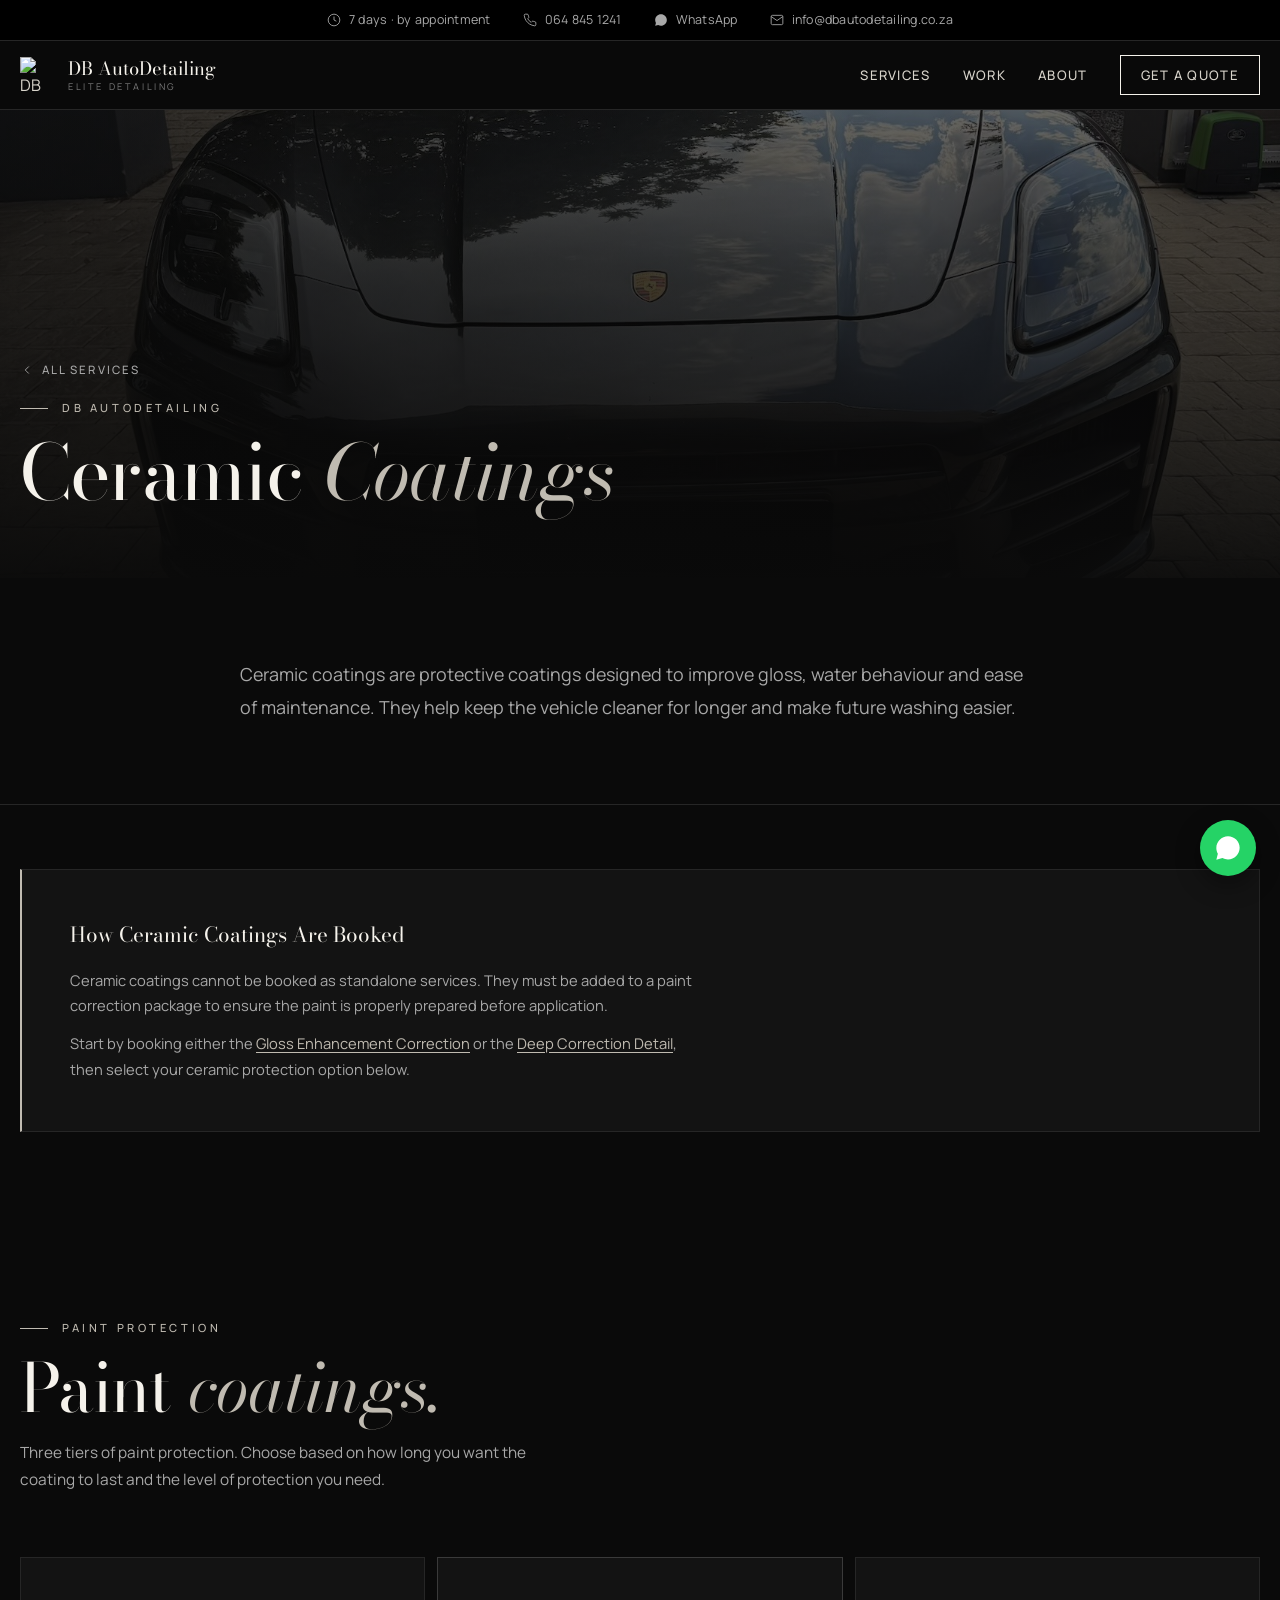
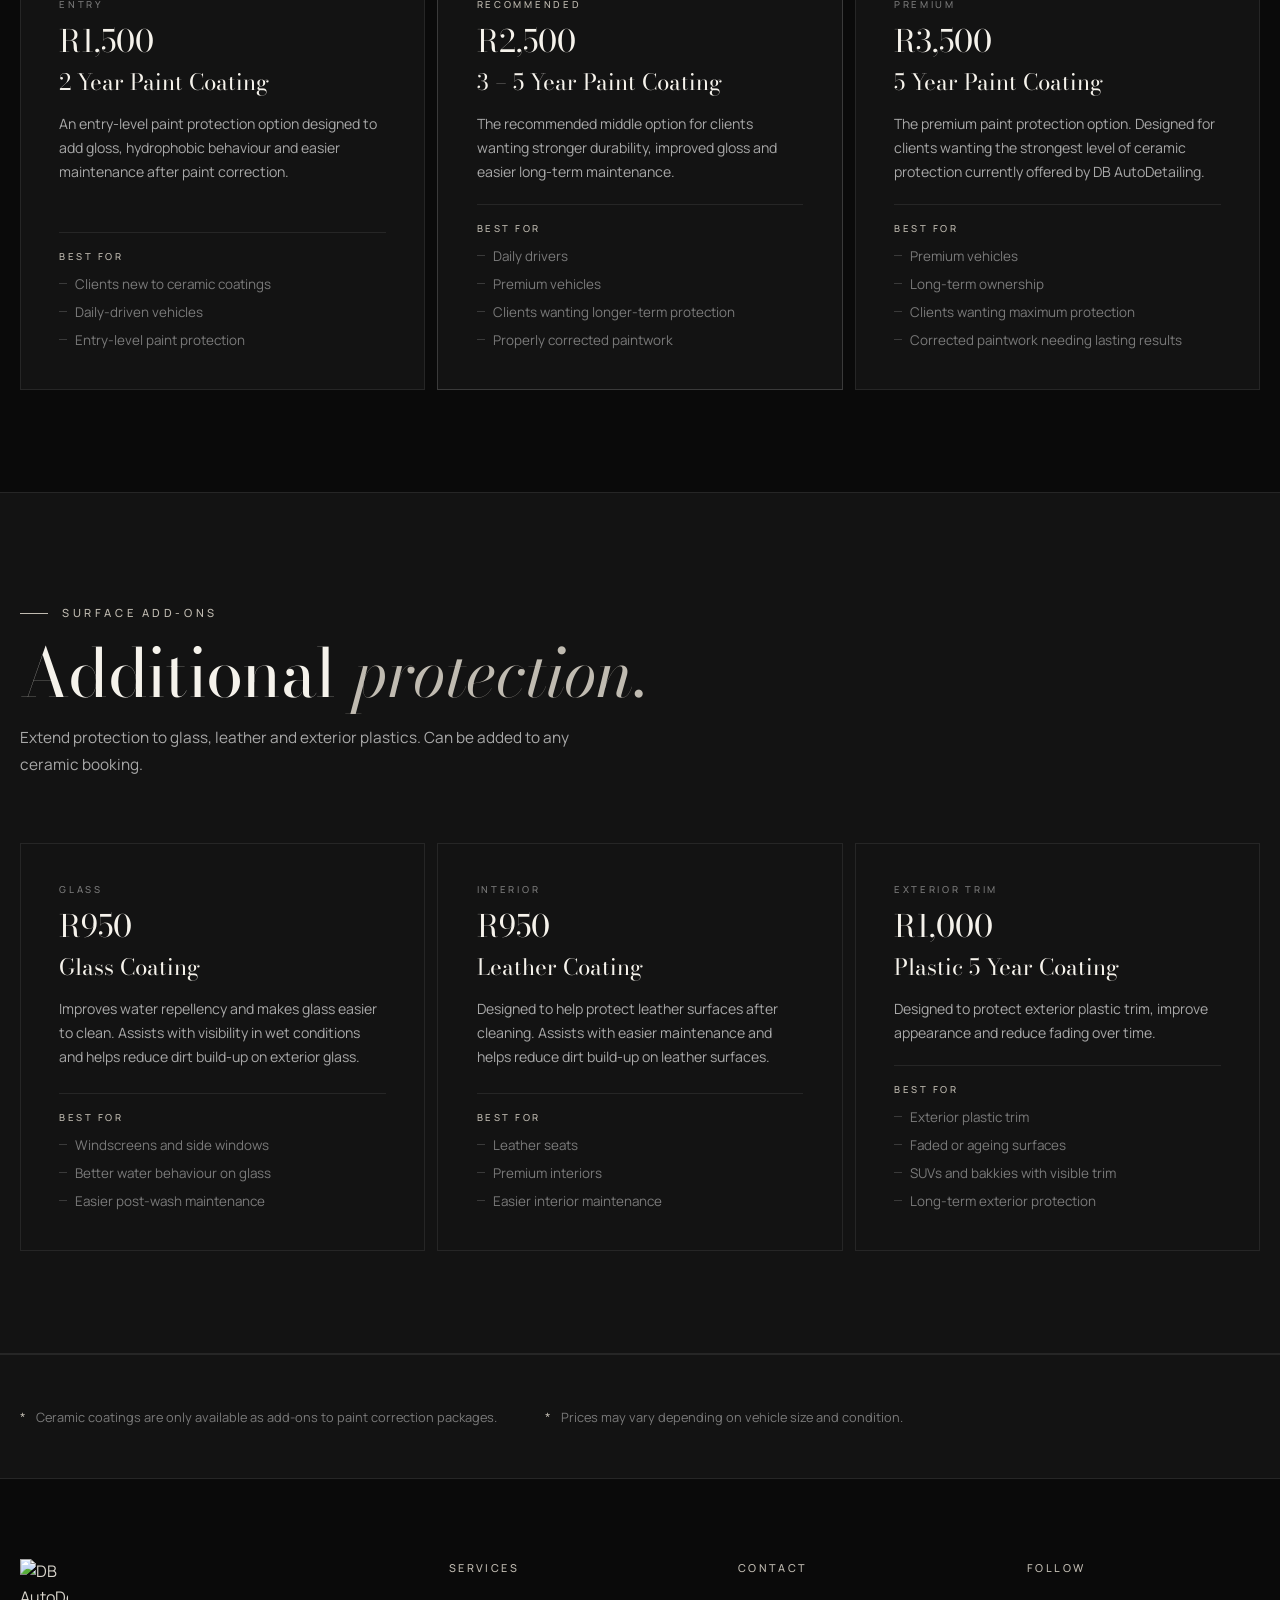
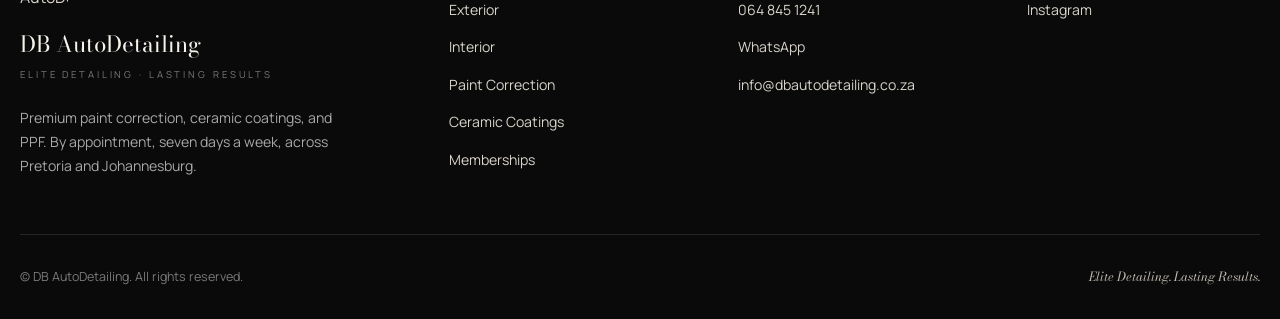
==== ceramic-coating.html @ e944173a "Add service pages; update index link and styles Introduce new service pages (ceramic-coating.html, e" ====
<!DOCTYPE html>
<html lang="en">
<head>
    <link rel="stylesheet" href="styles.css">
    <meta charset="UTF-8">
    <meta name="viewport" content="width=device-width, initial-scale=1.0">
    <title>Ceramic Coatings — DB AutoDetailing</title>
</head>
<body>

    <!-- Utility bar -->
    <div class="utility-bar">
        <div class="utility-bar-inner">
            <span class="utility-item">
                <svg class="utility-icon" viewBox="0 0 24 24" fill="none" stroke="currentColor" stroke-width="1.5">
                    <circle cx="12" cy="12" r="10"/><polyline points="12 6 12 12 16 14"/>
                </svg>
                <span>7 days · by appointment</span>
            </span>
            <a class="utility-item" href="tel:+27648451241">
                <svg class="utility-icon" viewBox="0 0 24 24" fill="none" stroke="currentColor" stroke-width="1.5">
                    <path d="M22 16.92v3a2 2 0 0 1-2.18 2 19.79 19.79 0 0 1-8.63-3.07 19.5 19.5 0 0 1-6-6 19.79 19.79 0 0 1-3.07-8.67A2 2 0 0 1 4.11 2h3a2 2 0 0 1 2 1.72 12.84 12.84 0 0 0 .7 2.81 2 2 0 0 1-.45 2.11L8.09 9.91a16 16 0 0 0 6 6l1.27-1.27a2 2 0 0 1 2.11-.45 12.84 12.84 0 0 0 2.81.7A2 2 0 0 1 22 16.92z"/>
                </svg>
                <span>064 845 1241</span>
            </a>
            <a class="utility-item" href="https://wa.me/27648451241" target="_blank" rel="noopener">
                <svg class="utility-icon" viewBox="0 0 24 24" fill="currentColor">
                    <path d="M17.5 14.4c-.3-.1-1.8-.9-2-1-.3-.1-.5-.1-.7.1-.2.3-.8 1-.9 1.2-.2.2-.3.2-.6.1-.3-.1-1.3-.5-2.4-1.5-.9-.8-1.5-1.8-1.7-2-.2-.3 0-.5.1-.6.1-.1.3-.3.4-.5.1-.2.2-.3.3-.5.1-.2 0-.4 0-.5-.1-.1-.7-1.6-.9-2.2-.2-.6-.5-.5-.7-.5h-.6c-.2 0-.5.1-.8.4-.3.3-1 1-1 2.5s1.1 2.9 1.2 3.1c.1.2 2.1 3.2 5.1 4.5.7.3 1.3.5 1.7.6.7.2 1.4.2 1.9.1.6-.1 1.8-.7 2-1.4.2-.7.2-1.3.2-1.4-.1-.1-.3-.2-.6-.3M12 2C6.5 2 2 6.5 2 12c0 1.8.5 3.5 1.3 5L2 22l5.2-1.4c1.4.8 3.1 1.2 4.8 1.2 5.5 0 10-4.5 10-10S17.5 2 12 2z"/>
                </svg>
                <span>WhatsApp</span>
            </a>
            <a class="utility-item" href="mailto:info@dbautodetailing.co.za">
                <svg class="utility-icon" viewBox="0 0 24 24" fill="none" stroke="currentColor" stroke-width="1.5">
                    <path d="M4 4h16c1.1 0 2 .9 2 2v12c0 1.1-.9 2-2 2H4c-1.1 0-2-.9-2-2V6c0-1.1.9-2 2-2z"/>
                    <polyline points="22,6 12,13 2,6"/>
                </svg>
                <span>info@dbautodetailing.co.za</span>
            </a>
        </div>
    </div>

    <!-- Nav -->
    <header class="site-header">
        <nav class="nav">
            <div class="nav-inner">
                <a class="nav-brand" href="index.html">
                    <img src="images/logo.png" alt="DB AutoDetailing logo">
                    <span class="nav-brand-text">
                        DB AutoDetailing
                        <small>Elite Detailing</small>
                    </span>
                </a>
                <ul class="nav-links">
                    <li><a href="index.html#services">Services</a></li>
                    <li><a href="index.html#gallery">Work</a></li>
                    <li><a href="index.html#founder">About</a></li>
                    <li><a class="nav-cta" href="index.html#contact">Get a Quote</a></li>
                </ul>
            </div>
        </nav>
    </header>

    <main>

        <!-- Page Hero -->
        <section class="page-hero">
            <div class="page-hero-bg" style="background-image: url('images/Porsche-Flagship.jpg')"></div>
            <div class="page-hero-overlay"></div>
            <div class="page-hero-inner">
                <a class="page-back" href="index.html#services">
                    <svg viewBox="0 0 24 24" fill="none" stroke="currentColor" stroke-width="1.5" width="14" height="14">
                        <polyline points="15 18 9 12 15 6"/>
                    </svg>
                    All Services
                </a>
                <p class="eyebrow">DB AutoDetailing</p>
                <h1 class="page-hero-title">Ceramic <span class="italic">Coatings</span></h1>
            </div>
        </section>

        <!-- Page Intro -->
        <section class="page-intro">
            <div class="page-intro-inner">
                <p class="page-intro-text">
                    Ceramic coatings are protective coatings designed to improve gloss, water behaviour and ease of maintenance. They help keep the vehicle cleaner for longer and make future washing easier.
                </p>
            </div>
        </section>

        <!-- Booking Rule -->
        <section class="ceramic-rule-section">
            <div class="ceramic-rule-inner">
                <div class="ceramic-booking-rule">
                    <h3>How Ceramic Coatings Are Booked</h3>
                    <p>
                        Ceramic coatings cannot be booked as standalone services. They must be added to a paint correction package to ensure the paint is properly prepared before application.
                    </p>
                    <p>
                        Start by booking either the <a href="paint-correction.html">Gloss Enhancement Correction</a> or the <a href="paint-correction.html">Deep Correction Detail</a>, then select your ceramic protection option below.
                    </p>
                </div>
            </div>
        </section>

        <!-- Paint Coatings -->
        <section class="ceramic-group">
            <div class="ceramic-group-inner">

                <header class="ceramic-group-header">
                    <p class="eyebrow">Paint Protection</p>
                    <h2 class="section-title">Paint <span class="italic">coatings.</span></h2>
                    <p class="ceramic-group-intro">Three tiers of paint protection. Choose based on how long you want the coating to last and the level of protection you need.</p>
                </header>

                <div class="ceramic-add-ons-grid">

                    <!-- 2 Year -->
                    <div class="ceramic-card">
                        <span class="ceramic-card-tier">Entry</span>
                        <p class="ceramic-card-price">R1,500</p>
                        <h3 class="ceramic-card-title">2 Year Paint Coating</h3>
                        <p class="ceramic-card-desc">An entry-level paint protection option designed to add gloss, hydrophobic behaviour and easier maintenance after paint correction.</p>
                        <div class="ceramic-card-divider"></div>
                        <p class="ceramic-card-bestfor-title">Best For</p>
                        <ul class="ceramic-card-bestfor">
                            <li>Clients new to ceramic coatings</li>
                            <li>Daily-driven vehicles</li>
                            <li>Entry-level paint protection</li>
                        </ul>
                    </div>

                    <!-- 3-5 Year -->
                    <div class="ceramic-card ceramic-card-featured">
                        <span class="ceramic-card-tier">Recommended</span>
                        <p class="ceramic-card-price">R2,500</p>
                        <h3 class="ceramic-card-title">3 – 5 Year Paint Coating</h3>
                        <p class="ceramic-card-desc">The recommended middle option for clients wanting stronger durability, improved gloss and easier long-term maintenance.</p>
                        <div class="ceramic-card-divider"></div>
                        <p class="ceramic-card-bestfor-title">Best For</p>
                        <ul class="ceramic-card-bestfor">
                            <li>Daily drivers</li>
                            <li>Premium vehicles</li>
                            <li>Clients wanting longer-term protection</li>
                            <li>Properly corrected paintwork</li>
                        </ul>
                    </div>

                    <!-- 5 Year -->
                    <div class="ceramic-card">
                        <span class="ceramic-card-tier">Premium</span>
                        <p class="ceramic-card-price">R3,500</p>
                        <h3 class="ceramic-card-title">5 Year Paint Coating</h3>
                        <p class="ceramic-card-desc">The premium paint protection option. Designed for clients wanting the strongest level of ceramic protection currently offered by DB AutoDetailing.</p>
                        <div class="ceramic-card-divider"></div>
                        <p class="ceramic-card-bestfor-title">Best For</p>
                        <ul class="ceramic-card-bestfor">
                            <li>Premium vehicles</li>
                            <li>Long-term ownership</li>
                            <li>Clients wanting maximum protection</li>
                            <li>Corrected paintwork needing lasting results</li>
                        </ul>
                    </div>

                </div>

            </div>
        </section>

        <!-- Surface Add-Ons -->
        <section class="ceramic-group ceramic-group-alt">
            <div class="ceramic-group-inner">

                <header class="ceramic-group-header">
                    <p class="eyebrow">Surface Add-Ons</p>
                    <h2 class="section-title">Additional <span class="italic">protection.</span></h2>
                    <p class="ceramic-group-intro">Extend protection to glass, leather and exterior plastics. Can be added to any ceramic booking.</p>
                </header>

                <div class="ceramic-add-ons-grid">

                    <!-- Glass -->
                    <div class="ceramic-card">
                        <span class="ceramic-card-tier">Glass</span>
                        <p class="ceramic-card-price">R950</p>
                        <h3 class="ceramic-card-title">Glass Coating</h3>
                        <p class="ceramic-card-desc">Improves water repellency and makes glass easier to clean. Assists with visibility in wet conditions and helps reduce dirt build-up on exterior glass.</p>
                        <div class="ceramic-card-divider"></div>
                        <p class="ceramic-card-bestfor-title">Best For</p>
                        <ul class="ceramic-card-bestfor">
                            <li>Windscreens and side windows</li>
                            <li>Better water behaviour on glass</li>
                            <li>Easier post-wash maintenance</li>
                        </ul>
                    </div>

                    <!-- Leather -->
                    <div class="ceramic-card">
                        <span class="ceramic-card-tier">Interior</span>
                        <p class="ceramic-card-price">R950</p>
                        <h3 class="ceramic-card-title">Leather Coating</h3>
                        <p class="ceramic-card-desc">Designed to help protect leather surfaces after cleaning. Assists with easier maintenance and helps reduce dirt build-up on leather surfaces.</p>
                        <div class="ceramic-card-divider"></div>
                        <p class="ceramic-card-bestfor-title">Best For</p>
                        <ul class="ceramic-card-bestfor">
                            <li>Leather seats</li>
                            <li>Premium interiors</li>
                            <li>Easier interior maintenance</li>
                        </ul>
                    </div>

                    <!-- Plastic -->
                    <div class="ceramic-card">
                        <span class="ceramic-card-tier">Exterior Trim</span>
                        <p class="ceramic-card-price">R1,000</p>
                        <h3 class="ceramic-card-title">Plastic 5 Year Coating</h3>
                        <p class="ceramic-card-desc">Designed to protect exterior plastic trim, improve appearance and reduce fading over time.</p>
                        <div class="ceramic-card-divider"></div>
                        <p class="ceramic-card-bestfor-title">Best For</p>
                        <ul class="ceramic-card-bestfor">
                            <li>Exterior plastic trim</li>
                            <li>Faded or ageing surfaces</li>
                            <li>SUVs and bakkies with visible trim</li>
                            <li>Long-term exterior protection</li>
                        </ul>
                    </div>

                </div>

            </div>
        </section>

        <!-- CTA -->
        <section class="page-footnotes">
            <div class="page-footnotes-inner">
                <p class="page-footnote">Ceramic coatings are only available as add-ons to paint correction packages.</p>
                <p class="page-footnote">Prices may vary depending on vehicle size and condition.</p>
            </div>
        </section>

    </main>

    <!-- Footer -->
    <footer class="site-footer">
        <div class="footer-inner">
            <div class="footer-grid">
                <div class="footer-brand">
                    <img src="images/logo.png" alt="DB AutoDetailing">
                    <h3 class="footer-brand-name">DB AutoDetailing</h3>
                    <p class="footer-brand-tag">Elite Detailing · Lasting Results</p>
                    <p class="footer-brand-blurb">
                        Premium paint correction, ceramic coatings, and PPF. By appointment, seven days a week, across Pretoria and Johannesburg.
                    </p>
                </div>
                <div class="footer-col">
                    <h5 class="footer-col-title">Services</h5>
                    <ul>
                        <li><a href="exterior.html">Exterior</a></li>
                        <li><a href="interior.html">Interior</a></li>
                        <li><a href="paint-correction.html">Paint Correction</a></li>
                        <li><a href="ceramic-coating.html">Ceramic Coatings</a></li>
                        <li><a href="memberships.html">Memberships</a></li>
                    </ul>
                </div>
                <div class="footer-col">
                    <h5 class="footer-col-title">Contact</h5>
                    <ul>
                        <li><a href="tel:+27648451241">064 845 1241</a></li>
                        <li><a href="https://wa.me/27648451241" target="_blank" rel="noopener">WhatsApp</a></li>
                        <li><a href="mailto:info@dbautodetailing.co.za">info@dbautodetailing.co.za</a></li>
                    </ul>
                </div>
                <div class="footer-col">
                    <h5 class="footer-col-title">Follow</h5>
                    <ul>
                        <li><a href="https://instagram.com/db_auto_detailing2025" target="_blank" rel="noopener">Instagram</a></li>
                    </ul>
                </div>
            </div>
            <div class="footer-bottom">
                <span class="footer-copy">© <span id="footer-year"></span> DB AutoDetailing. All rights reserved.</span>
                <span class="footer-tagline italic">Elite Detailing. Lasting Results.</span>
            </div>
        </div>
    </footer>

    <a class="whatsapp-float" href="https://wa.me/27648451241" target="_blank" rel="noopener" aria-label="Chat with us on WhatsApp">
        <svg viewBox="0 0 24 24" fill="currentColor" aria-hidden="true">
            <path d="M17.5 14.4c-.3-.1-1.8-.9-2-1-.3-.1-.5-.1-.7.1-.2.3-.8 1-.9 1.2-.2.2-.3.2-.6.1-.3-.1-1.3-.5-2.4-1.5-.9-.8-1.5-1.8-1.7-2-.2-.3 0-.5.1-.6.1-.1.3-.3.4-.5.1-.2.2-.3.3-.5.1-.2 0-.4 0-.5-.1-.1-.7-1.6-.9-2.2-.2-.6-.5-.5-.7-.5h-.6c-.2 0-.5.1-.8.4-.3.3-1 1-1 2.5s1.1 2.9 1.2 3.1c.1.2 2.1 3.2 5.1 4.5.7.3 1.3.5 1.7.6.7.2 1.4.2 1.9.1.6-.1 1.8-.7 2-1.4.2-.7.2-1.3.2-1.4-.1-.1-.3-.2-.6-.3M12 2C6.5 2 2 6.5 2 12c0 1.8.5 3.5 1.3 5L2 22l5.2-1.4c1.4.8 3.1 1.2 4.8 1.2 5.5 0 10-4.5 10-10S17.5 2 12 2z"/>
        </svg>
    </a>

    <script src="script.js"></script>

</body>
</html>
---- styles.css ----
/* ============================================
   DB AUTODETAILING — STYLESHEET
   ============================================ */


/* ============================================
   1. IMPORT FONTS
   ============================================ */

@import url('https://fonts.googleapis.com/css2?family=Bodoni+Moda:ital,wght@0,400;0,500;0,600;1,400&family=Manrope:wght@300;400;500;600;700&display=swap');


/* ============================================
   2. CSS CUSTOM PROPERTIES (VARIABLES)
   ============================================ */

:root {
    /* Colours */
    --bg: #0A0A0A;
    --bg-elevated: #131313;
    --border: #262626;
    --border-bright: #3A3A3A;
    --muted: #7A7A7A;
    --muted-bright: #A8A8A8;
    --text: #D8D4CB;
    --text-bright: #F5F2EB;
    --silver: #C0BBB1;

    /* Fonts */
    --font-display: 'Bodoni Moda', Georgia, serif;
    --font-body: 'Manrope', -apple-system, sans-serif;
}


/* ============================================
   3. RESET & BASE
   ============================================ */

*,
*::before,
*::after {
    box-sizing: border-box;
    margin: 0;
    padding: 0;
}

html {
    scroll-behavior: smooth;
}

body {
    font-family: var(--font-body);
    font-weight: 400;
    background: var(--bg);
    color: var(--text);
    line-height: 1.6;
}

img {
    max-width: 100%;
    display: block;
}

a {
    color: inherit;
    text-decoration: none;
}

/* ============================================
   4. UTILITY BAR
   ============================================ */

.utility-bar {
    background: #000;
    border-bottom: 1px solid var(--border);
    padding: 10px 20px;
    font-size: 0.78rem;
}

.utility-bar-inner {
    max-width: 1320px;
    margin: 0 auto;
    display: flex;
    flex-wrap: wrap;
    justify-content: center;
    gap: 12px 32px;
}

.utility-item {
    display: inline-flex;
    align-items: center;
    gap: 8px;
    color: var(--muted-bright);
    letter-spacing: 0.02em;
    transition: color 0.25s ease;
}

a.utility-item:hover {
    color: var(--text-bright);
}

.utility-icon {
    width: 14px;
    height: 14px;
    flex-shrink: 0;
}

/* ============================================
   5. NAVIGATION
   ============================================ */

.site-header {
    position: sticky;
    top: 0;
    z-index: 50;
    background: rgba(10, 10, 10, 0.92);
    backdrop-filter: blur(14px);
    -webkit-backdrop-filter: blur(14px);
    border-bottom: 1px solid var(--border);
}

.nav {
    padding: 16px 20px;
}

.nav-inner {
    max-width: 1320px;
    margin: 0 auto;
    display: flex;
    align-items: center;
    justify-content: space-between;
    gap: 24px;
}

/* Brand (logo + name) */
.nav-brand {
    display: flex;
    align-items: center;
    gap: 12px;
}

.nav-brand img {
    width: 36px;
    height: 36px;
    object-fit: contain;
}

.nav-brand-text {
    font-family: var(--font-display);
    font-size: 1.15rem;
    color: var(--text-bright);
    line-height: 1.1;
}

.nav-brand-text small {
    display: block;
    font-family: var(--font-body);
    font-size: 0.58rem;
    letter-spacing: 0.28em;
    text-transform: uppercase;
    color: var(--muted);
    margin-top: 4px;
}

/* Nav links */
.nav-links {
    list-style: none;
    display: flex;
    align-items: center;
    gap: 32px;
}

.nav-links a {
    font-size: 0.82rem;
    font-weight: 500;
    letter-spacing: 0.1em;
    text-transform: uppercase;
    color: var(--text);
    transition: color 0.25s ease;
}

.nav-links a:hover {
    color: var(--text-bright);
}

/* The "Get a Quote" button */
.nav-cta {
    border: 1px solid var(--text-bright);
    padding: 10px 20px;
    color: var(--text-bright);
    transition: background 0.3s ease, color 0.3s ease;
}

.nav-cta:hover {
    background: var(--text-bright);
    color: var(--bg);
}

/* ============================================
   6. REUSABLE BUTTONS
   ============================================ */

.btn {
    display: inline-flex;
    align-items: center;
    gap: 10px;
    padding: 14px 28px;
    font-family: var(--font-body);
    font-size: 0.78rem;
    font-weight: 600;
    letter-spacing: 0.18em;
    text-transform: uppercase;
    border: 1px solid var(--text-bright);
    background: var(--text-bright);
    color: var(--bg);
    cursor: pointer;
    transition: background 0.3s ease, color 0.3s ease, border-color 0.3s ease;
}

.btn:hover {
    background: transparent;
    color: var(--text-bright);
}

.btn-ghost {
    background: transparent;
    color: var(--text-bright);
    border-color: var(--border-bright);
}

.btn-ghost:hover {
    background: transparent;
    color: var(--text-bright);
    border-color: var(--text-bright);
}


/* ============================================
   7. SHARED TYPOGRAPHY
   ============================================ */

.eyebrow {
    font-family: var(--font-body);
    font-size: 0.7rem;
    font-weight: 500;
    letter-spacing: 0.32em;
    text-transform: uppercase;
    color: var(--silver);
    display: inline-flex;
    align-items: center;
    gap: 14px;
}

.eyebrow::before {
    content: "";
    width: 28px;
    height: 1px;
    background: var(--silver);
}

.italic {
    font-style: italic;
    color: var(--silver);
}


/* ============================================
   8. HERO
   ============================================ */

.hero {
    position: relative;
    min-height: 100vh;
    display: flex;
    align-items: center;
    padding: 120px 20px 100px;
    overflow: hidden;
}

.hero-bg {
    position: absolute;
    inset: 0;
    background-image: url('images/hero-g63.jpg');
    background-size: cover;
    background-position: center;
    z-index: 1;
}

.hero-overlay {
    position: absolute;
    inset: 0;
    background:
        linear-gradient(180deg, rgba(10,10,10,0.5) 0%, rgba(10,10,10,0.3) 40%, rgba(10,10,10,0.95) 100%),
        linear-gradient(90deg, rgba(10,10,10,0.7) 0%, rgba(10,10,10,0.1) 60%);
    z-index: 2;
}

.hero-inner {
    position: relative;
    z-index: 3;
    max-width: 1320px;
    margin: 0 auto;
    width: 100%;
}

.hero-title {
    font-family: var(--font-display);
    font-weight: 400;
    font-size: clamp(2.8rem, 8vw, 6.5rem);
    line-height: 1.05;
    letter-spacing: -0.01em;
    color: var(--text-bright);
    margin: 28px 0 32px;
}

.hero-sub {
    font-size: clamp(1rem, 1.4vw, 1.15rem);
    color: var(--muted-bright);
    max-width: 560px;
    line-height: 1.7;
    margin-bottom: 44px;
}

.hero-ctas {
    display: flex;
    flex-wrap: wrap;
    gap: 16px;
}

.hero-scroll {
    position: absolute;
    bottom: 32px;
    left: 50%;
    transform: translateX(-50%);
    z-index: 3;
    font-size: 0.65rem;
    letter-spacing: 0.32em;
    text-transform: uppercase;
    color: var(--muted-bright);
    display: flex;
    flex-direction: column;
    align-items: center;
    gap: 14px;
}

.hero-scroll::after {
    content: "";
    width: 1px;
    height: 36px;
    background: linear-gradient(to bottom, var(--silver), transparent);
}

/* ============================================
   9. BENTO GRID
   ============================================ */

.bento {
    padding: 24px 20px;
    background: var(--bg);
}

.bento-inner {
    max-width: 1320px;
    margin: 0 auto;
    display: grid;
    grid-template-columns: repeat(6, 1fr);
    grid-auto-rows: 160px;
    gap: 12px;
}

/* Each cell's position in the grid */
.bento-cell-1 { grid-column: span 3; grid-row: span 2; }
.bento-cell-2 { grid-column: span 2; grid-row: span 1; }
.bento-cell-3 { grid-column: span 1; grid-row: span 1; }
.bento-cell-4 { grid-column: span 3; grid-row: span 1; }
.bento-cell-5 { grid-column: span 2; grid-row: span 1; }
.bento-cell-6 { grid-column: span 2; grid-row: span 1; }
.bento-cell-7 { grid-column: span 2; grid-row: span 1; }

/* Shared cell styles */
.bento-cell {
    background: var(--bg-elevated);
    border: 1px solid var(--border);
    position: relative;
    overflow: hidden;
    display: flex;
    align-items: center;
    justify-content: center;
    transition: border-color 0.3s ease, transform 0.4s ease;
}

.bento-cell:hover {
    border-color: var(--border-bright);
    transform: translateY(-2px);
}

.bento-placeholder {
    font-size: 0.65rem;
    letter-spacing: 0.24em;
    text-transform: uppercase;
    color: var(--muted);
}

/* ============================================
   10. INTRO STATEMENT
   ============================================ */

.intro {
    padding: clamp(80px, 12vw, 160px) 20px;
    text-align: center;
    border-top: 1px solid var(--border);
    border-bottom: 1px solid var(--border);
}

.intro-inner {
    max-width: 920px;
    margin: 0 auto;
}

.intro .eyebrow {
    margin-bottom: 36px;
}

.intro-quote {
    font-family: var(--font-display);
    font-weight: 400;
    font-size: clamp(1.5rem, 3.5vw, 2.6rem);
    line-height: 1.3;
    letter-spacing: -0.005em;
    color: var(--text-bright);
    margin-bottom: 40px;
}

.intro-body {
    max-width: 620px;
    margin: 0 auto;
    font-size: 1rem;
    line-height: 1.8;
    color: var(--muted-bright);
}

/* ============================================
   11. SHARED SECTION HEAD PATTERN
   ============================================ */

.section-head {
    margin-bottom: clamp(48px, 7vw, 96px);
}

.section-head .eyebrow {
    margin-bottom: 20px;
}

.section-title {
    font-family: var(--font-display);
    font-weight: 400;
    font-size: clamp(2.2rem, 5.5vw, 4.2rem);
    line-height: 1.05;
    letter-spacing: -0.01em;
    color: var(--text-bright);
}


/* ============================================
   SERVICES SECTION
   Replaces the old Packages + Pricing sections.
   Append this above the responsive media queries
   in styles.css.
   ============================================ */

.services {
    padding: clamp(80px, 12vw, 160px) 20px;
}

.services-inner {
    max-width: 1320px;
    margin: 0 auto;
}

/* 2x2 grid + full-width 5th card */
.services-grid {
    display: grid;
    grid-template-columns: 1fr 1fr;
    gap: 10px;
}

/* Individual card */
.service-card {
    position: relative;
    display: block;
    aspect-ratio: 4 / 3;
    overflow: hidden;
    text-decoration: none;
    color: inherit;
}

/* Memberships card spans both columns */
.service-card-wide {
    grid-column: span 2;
    aspect-ratio: 21 / 7;
}

/* Background image layer */
.service-card-bg {
    position: absolute;
    inset: 0;
    background-size: cover;
    background-position: center;
    filter: brightness(0.72);
    transition: transform 0.9s ease, filter 0.5s ease;
    will-change: transform;
}

.service-card:hover .service-card-bg {
    transform: scale(1.04);
    filter: brightness(0.55);
}

/* Gradient overlay — heavier at bottom for legibility */
.service-card-overlay {
    position: absolute;
    inset: 0;
    background: linear-gradient(
        to top,
        rgba(10, 10, 10, 0.88) 0%,
        rgba(10, 10, 10, 0.25) 55%,
        transparent 100%
    );
    z-index: 1;
    transition: background 0.5s ease;
}

.service-card:hover .service-card-overlay {
    background: linear-gradient(
        to top,
        rgba(10, 10, 10, 0.94) 0%,
        rgba(10, 10, 10, 0.45) 60%,
        rgba(10, 10, 10, 0.1) 100%
    );
}

/* Text content — pinned to bottom-left */
.service-card-content {
    position: absolute;
    bottom: 0;
    left: 0;
    right: 0;
    padding: clamp(24px, 3.5vw, 48px);
    z-index: 2;
    display: flex;
    flex-direction: column;
    gap: 6px;
}

.service-card-num {
    font-family: var(--font-display);
    font-style: italic;
    font-size: 0.82rem;
    color: var(--silver);
    letter-spacing: 0.08em;
    margin-bottom: 2px;
}

.service-card-title {
    font-family: var(--font-display);
    font-weight: 400;
    font-size: clamp(1.7rem, 2.8vw, 2.6rem);
    color: var(--text-bright);
    line-height: 1.05;
    letter-spacing: -0.01em;
}

/* Description: hidden by default, revealed on hover */
.service-card-desc {
    font-size: 0.88rem;
    color: var(--muted-bright);
    line-height: 1.65;
    max-width: 560px;
    opacity: 0;
    transform: translateY(6px);
    transition: opacity 0.35s ease, transform 0.35s ease;
    margin-top: 2px;
}

.service-card:hover .service-card-desc {
    opacity: 1;
    transform: translateY(0);
}

/* CTA label */
.service-card-cta {
    display: inline-flex;
    align-items: center;
    gap: 10px;
    font-family: var(--font-body);
    font-size: 0.7rem;
    font-weight: 600;
    letter-spacing: 0.22em;
    text-transform: uppercase;
    color: var(--silver);
    margin-top: 6px;
    transition: color 0.3s ease, gap 0.3s ease;
}

.service-card-cta::after {
    content: "→";
    font-size: 0.85rem;
    transition: transform 0.3s ease;
}

.service-card:hover .service-card-cta {
    color: var(--text-bright);
    gap: 14px;
}

.service-card:hover .service-card-cta::after {
    transform: translateX(4px);
}

/* ============================================
   SERVICES — RESPONSIVE
   ============================================ */

   /* ============================================
   SERVICE PAGES — SHARED STYLES
   Append to styles.css above the @media queries.
   Used by: exterior, interior, paint-correction,
   ceramic-coatings, memberships pages.
   ============================================ */


/* --- Page Hero (smaller than homepage hero) --- */

.page-hero {
    position: relative;
    height: 52vh;
    min-height: 360px;
    display: flex;
    align-items: flex-end;
    padding: 0 20px 64px;
    overflow: hidden;
}

.page-hero-bg {
    position: absolute;
    inset: 0;
    background-size: cover;
    background-position: center;
    filter: brightness(0.55);
    z-index: 1;
}

.page-hero-overlay {
    position: absolute;
    inset: 0;
    background:
        linear-gradient(180deg, rgba(10,10,10,0.3) 0%, rgba(10,10,10,0.95) 100%),
        linear-gradient(90deg, rgba(10,10,10,0.5) 0%, transparent 70%);
    z-index: 2;
}

.page-hero-inner {
    position: relative;
    z-index: 3;
    max-width: 1320px;
    margin: 0 auto;
    width: 100%;
    display: flex;
    flex-direction: column;
    gap: 16px;
}

.page-back {
    display: inline-flex;
    align-items: center;
    gap: 8px;
    font-size: 0.72rem;
    font-weight: 500;
    letter-spacing: 0.18em;
    text-transform: uppercase;
    color: var(--muted-bright);
    transition: color 0.25s ease;
    margin-bottom: 4px;
}

.page-back:hover {
    color: var(--text-bright);
}

.page-hero-inner .eyebrow {
    margin-bottom: 0;
}

.page-hero-title {
    font-family: var(--font-display);
    font-weight: 400;
    font-size: clamp(2.4rem, 6vw, 5rem);
    line-height: 1.05;
    letter-spacing: -0.01em;
    color: var(--text-bright);
}


/* --- Page Intro --- */

.page-intro {
    padding: clamp(48px, 7vw, 80px) 20px;
    border-bottom: 1px solid var(--border);
}

.page-intro-inner {
    max-width: 800px;
    margin: 0 auto;
}

.page-intro-text {
    font-size: clamp(1rem, 1.4vw, 1.12rem);
    line-height: 1.85;
    color: var(--muted-bright);
}


/* --- Service List wrapper --- */

.service-list {
    padding: 0 20px;
}

.service-list-inner {
    max-width: 1320px;
    margin: 0 auto;
}


/* --- Individual Service Detail --- */

.service-detail {
    border-top: 1px solid var(--border);
    padding: clamp(48px, 7vw, 96px) 0;
}

.service-detail:last-child {
    border-bottom: 1px solid var(--border);
}


/* Header: number + title + meta row */

.service-detail-header {
    margin-bottom: 32px;
}

.service-detail-num {
    display: block;
    font-family: var(--font-display);
    font-style: italic;
    font-size: 0.9rem;
    color: var(--silver);
    letter-spacing: 0.08em;
    margin-bottom: 12px;
}

.service-detail-title {
    font-family: var(--font-display);
    font-weight: 400;
    font-size: clamp(1.8rem, 3.5vw, 3rem);
    color: var(--text-bright);
    line-height: 1.05;
    letter-spacing: -0.01em;
    margin-bottom: 24px;
}

.service-detail-meta {
    display: flex;
    align-items: center;
    flex-wrap: wrap;
    gap: 0;
}

.service-meta-item {
    display: flex;
    flex-direction: column;
    gap: 4px;
    padding: 16px 28px 16px 0;
}

.service-meta-item:first-child {
    padding-left: 0;
}

.service-meta-label {
    font-size: 0.62rem;
    font-weight: 500;
    letter-spacing: 0.26em;
    text-transform: uppercase;
    color: var(--muted);
}

.service-meta-value {
    font-family: var(--font-display);
    font-size: 1.5rem;
    color: var(--text-bright);
    line-height: 1;
}

.service-meta-divider {
    width: 1px;
    height: 40px;
    background: var(--border);
    margin: 0 28px 0 0;
    flex-shrink: 0;
}

.service-badge {
    display: inline-flex;
    align-items: center;
    font-family: var(--font-body);
    font-size: 0.62rem;
    font-weight: 500;
    letter-spacing: 0.22em;
    text-transform: uppercase;
    color: var(--silver);
    border: 1px solid var(--border-bright);
    padding: 6px 12px;
    margin-left: 4px;
    align-self: center;
}


/* Description */

.service-detail-desc {
    font-size: 0.98rem;
    line-height: 1.85;
    color: var(--muted-bright);
    max-width: 780px;
    margin-bottom: 40px;
}


/* Two-column: Includes + Best For */

.service-detail-columns {
    display: grid;
    grid-template-columns: 1fr 1fr;
    gap: clamp(32px, 5vw, 80px);
    margin-bottom: 40px;
}

.service-col-title {
    font-size: 0.68rem;
    font-weight: 500;
    letter-spacing: 0.26em;
    text-transform: uppercase;
    color: var(--silver);
    margin-bottom: 20px;
}

.service-col-list {
    list-style: none;
    display: flex;
    flex-direction: column;
    gap: 10px;
}

.service-col-list li {
    font-size: 0.9rem;
    color: var(--text);
    line-height: 1.5;
    padding-left: 20px;
    position: relative;
}

.service-col-list li::before {
    content: "";
    position: absolute;
    left: 0;
    top: 10px;
    width: 10px;
    height: 1px;
    background: var(--silver);
}


/* Important note box */

.service-note {
    display: flex;
    align-items: flex-start;
    gap: 12px;
    background: var(--bg-elevated);
    border: 1px solid var(--border);
    border-left: 2px solid var(--silver);
    padding: 18px 20px;
    margin-bottom: 40px;
    max-width: 640px;
}

.service-note svg {
    color: var(--silver);
}

.service-note p {
    font-size: 0.88rem;
    color: var(--muted-bright);
    line-height: 1.6;
}


/* CTA row at bottom of each service */

.service-detail-cta {
    display: flex;
    flex-wrap: wrap;
    gap: 14px;
}


/* --- Pricing / footnotes --- */

.page-footnotes {
    padding: clamp(32px, 4vw, 56px) 20px;
    border-top: 1px solid var(--border);
    background: var(--bg-elevated);
}

.page-footnotes-inner {
    max-width: 1320px;
    margin: 0 auto;
    display: flex;
    flex-wrap: wrap;
    gap: 12px 48px;
}

.page-footnote {
    font-size: 0.8rem;
    color: var(--muted);
    line-height: 1.6;
    padding-left: 16px;
    position: relative;
}

.page-footnote::before {
    content: "*";
    position: absolute;
    left: 0;
    color: var(--silver);
}


/* ============================================
   MEMBERSHIP PAGE — SPECIFIC STYLES
   ============================================ */

.membership-category {
    padding: clamp(48px, 7vw, 80px) 20px;
    border-bottom: 1px solid var(--border);
}

.membership-category-inner {
    max-width: 1320px;
    margin: 0 auto;
}

.membership-category-intro {
    max-width: 680px;
    margin-bottom: clamp(40px, 5vw, 64px);
}

.membership-category-intro p {
    font-size: 0.96rem;
    color: var(--muted-bright);
    line-height: 1.8;
    margin-top: 16px;
}

.membership-grid {
    display: grid;
    grid-template-columns: repeat(3, 1fr);
    gap: 12px;
}

.membership-card {
    background: var(--bg-elevated);
    border: 1px solid var(--border);
    padding: clamp(28px, 3.5vw, 44px);
    display: flex;
    flex-direction: column;
    gap: 0;
    transition: border-color 0.3s ease;
}

.membership-card:hover {
    border-color: var(--border-bright);
}

.membership-card-tier {
    font-size: 0.62rem;
    font-weight: 500;
    letter-spacing: 0.28em;
    text-transform: uppercase;
    color: var(--silver);
    margin-bottom: 12px;
}

.membership-card-title {
    font-family: var(--font-display);
    font-weight: 400;
    font-size: clamp(1.4rem, 2.2vw, 1.9rem);
    color: var(--text-bright);
    line-height: 1.1;
    margin-bottom: 20px;
}

.membership-card-price {
    font-family: var(--font-display);
    font-size: clamp(1.6rem, 2.5vw, 2.2rem);
    color: var(--text-bright);
    line-height: 1;
    margin-bottom: 4px;
}

.membership-card-price-note {
    font-size: 0.72rem;
    color: var(--muted);
    letter-spacing: 0.1em;
    margin-bottom: 28px;
}

.membership-card-divider {
    height: 1px;
    background: var(--border);
    margin-bottom: 24px;
}

.membership-card-includes-title {
    font-size: 0.62rem;
    font-weight: 500;
    letter-spacing: 0.26em;
    text-transform: uppercase;
    color: var(--silver);
    margin-bottom: 14px;
}

.membership-card-list {
    list-style: none;
    display: flex;
    flex-direction: column;
    gap: 10px;
    margin-bottom: 28px;
    flex: 1;
}

.membership-card-list li {
    font-size: 0.88rem;
    color: var(--text);
    line-height: 1.5;
    padding-left: 18px;
    position: relative;
}

.membership-card-list li::before {
    content: "";
    position: absolute;
    left: 0;
    top: 9px;
    width: 8px;
    height: 1px;
    background: var(--silver);
}

.membership-card-bestfor-title {
    font-size: 0.62rem;
    font-weight: 500;
    letter-spacing: 0.26em;
    text-transform: uppercase;
    color: var(--muted);
    margin-bottom: 10px;
}

.membership-card-bestfor {
    font-size: 0.84rem;
    color: var(--muted);
    line-height: 1.6;
}

/* How it works section */
.membership-how {
    padding: clamp(48px, 6vw, 80px) 20px;
    background: var(--bg-elevated);
    border-bottom: 1px solid var(--border);
}

.membership-how-inner {
    max-width: 1320px;
    margin: 0 auto;
}

.membership-how-grid {
    display: grid;
    grid-template-columns: repeat(3, 1fr);
    gap: clamp(24px, 4vw, 56px);
    margin-top: clamp(32px, 4vw, 48px);
}

.membership-how-item {
    display: flex;
    flex-direction: column;
    gap: 12px;
}

.membership-how-num {
    font-family: var(--font-display);
    font-style: italic;
    font-size: 0.85rem;
    color: var(--silver);
}

.membership-how-item h4 {
    font-family: var(--font-display);
    font-weight: 400;
    font-size: 1.2rem;
    color: var(--text-bright);
}

.membership-how-item p {
    font-size: 0.88rem;
    color: var(--muted-bright);
    line-height: 1.7;
}


/* ============================================
   CERAMIC COATINGS — SPECIFIC STYLES
   ============================================ */

.ceramic-booking-rule {
    background: var(--bg-elevated);
    border: 1px solid var(--border);
    border-left: 2px solid var(--silver);
    padding: clamp(28px, 4vw, 48px);
    margin-bottom: clamp(48px, 6vw, 80px);
}

.ceramic-booking-rule h3 {
    font-family: var(--font-display);
    font-weight: 400;
    font-size: 1.3rem;
    color: var(--text-bright);
    margin-bottom: 16px;
}

.ceramic-booking-rule p {
    font-size: 0.92rem;
    color: var(--muted-bright);
    line-height: 1.75;
    max-width: 640px;
    margin-bottom: 12px;
}

.ceramic-booking-rule p:last-child {
    margin-bottom: 0;
}

.ceramic-add-ons-grid {
    display: grid;
    grid-template-columns: repeat(3, 1fr);
    gap: 12px;
}

.ceramic-card {
    background: var(--bg-elevated);
    border: 1px solid var(--border);
    padding: clamp(24px, 3vw, 40px);
    display: flex;
    flex-direction: column;
    gap: 0;
    transition: border-color 0.3s ease;
}

.ceramic-card:hover {
    border-color: var(--border-bright);
}

.ceramic-card-price {
    font-family: var(--font-display);
    font-size: clamp(1.6rem, 2.4vw, 2rem);
    color: var(--text-bright);
    line-height: 1;
    margin-bottom: 4px;
}

.ceramic-card-title {
    font-family: var(--font-display);
    font-weight: 400;
    font-size: clamp(1.1rem, 1.8vw, 1.4rem);
    color: var(--text-bright);
    line-height: 1.2;
    margin-bottom: 16px;
    margin-top: 8px;
}

.ceramic-card-desc {
    font-size: 0.88rem;
    color: var(--muted-bright);
    line-height: 1.7;
    margin-bottom: 20px;
    flex: 1;
}

.ceramic-card-divider {
    height: 1px;
    background: var(--border);
    margin-bottom: 16px;
}

.ceramic-card-bestfor-title {
    font-size: 0.6rem;
    font-weight: 500;
    letter-spacing: 0.26em;
    text-transform: uppercase;
    color: var(--silver);
    margin-bottom: 10px;
}

.ceramic-card-bestfor {
    list-style: none;
    display: flex;
    flex-direction: column;
    gap: 8px;
}

.ceramic-card-bestfor li {
    font-size: 0.84rem;
    color: var(--muted);
    line-height: 1.5;
    padding-left: 16px;
    position: relative;
}

.ceramic-card-bestfor li::before {
    content: "";
    position: absolute;
    left: 0;
    top: 9px;
    width: 8px;
    height: 1px;
    background: var(--border-bright);
}


/* ============================================
   SERVICE PAGES — RESPONSIVE
   ============================================ */

@media (max-width: 900px) {
    .service-detail-columns {
        grid-template-columns: 1fr;
        gap: 32px;
    }

    .membership-grid {
        grid-template-columns: 1fr;
        gap: 12px;
    }

    .membership-how-grid {
        grid-template-columns: 1fr;
        gap: 32px;
    }

    .ceramic-add-ons-grid {
        grid-template-columns: 1fr 1fr;
    }
}

@media (max-width: 600px) {
    .page-hero {
        height: 44vh;
        min-height: 300px;
        padding-bottom: 44px;
    }

    .service-detail-meta {
        gap: 0;
        flex-wrap: wrap;
    }

    .service-meta-item {
        padding: 12px 20px 12px 0;
    }

    .service-meta-divider {
        margin: 0 20px 0 0;
    }

    .service-detail-cta {
        flex-direction: column;
    }

    .service-detail-cta .btn {
        justify-content: center;
    }

    .ceramic-add-ons-grid {
        grid-template-columns: 1fr;
    }
}

/* ============================================
   CERAMIC COATINGS — ADDITIONAL CSS
   Append to service-pages.css (or styles.css),
   above the @media responsive queries.
   ============================================ */

/* Section wrapper for the booking rule */
.ceramic-rule-section {
    padding: 0 20px;
    margin-top: clamp(40px, 5vw, 64px);
}

.ceramic-rule-inner {
    max-width: 1320px;
    margin: 0 auto;
}

/* Links inside the booking rule box */
.ceramic-booking-rule a {
    color: var(--silver);
    text-decoration: underline;
    text-underline-offset: 3px;
    transition: color 0.25s ease;
}

.ceramic-booking-rule a:hover {
    color: var(--text-bright);
}

/* Ceramic group sections */
.ceramic-group {
    padding: clamp(64px, 8vw, 120px) 20px;
}

.ceramic-group-alt {
    background: var(--bg-elevated);
    border-top: 1px solid var(--border);
    border-bottom: 1px solid var(--border);
}

.ceramic-group-inner {
    max-width: 1320px;
    margin: 0 auto;
}

.ceramic-group-header {
    margin-bottom: clamp(40px, 5vw, 64px);
}

.ceramic-group-header .eyebrow {
    margin-bottom: 16px;
}

.ceramic-group-header .section-title {
    margin-bottom: 16px;
}

.ceramic-group-intro {
    font-size: 0.96rem;
    color: var(--muted-bright);
    line-height: 1.75;
    max-width: 560px;
}

/* Tier label at top of each card */
.ceramic-card-tier {
    display: inline-block;
    font-size: 0.6rem;
    font-weight: 500;
    letter-spacing: 0.28em;
    text-transform: uppercase;
    color: var(--muted);
    margin-bottom: 14px;
}

/* Featured / recommended card highlight */
.ceramic-card-featured {
    border-color: var(--border-bright);
}

.ceramic-card-featured .ceramic-card-tier {
    color: var(--silver);
}

/* ============================================
   MEMBERSHIPS — ADDITIONAL CSS
   Append to styles.css above @media queries.
   ============================================ */

/* Alternating background for non-ceramic section */
.membership-category-alt {
    background: var(--bg-elevated);
    border-top: 1px solid var(--border);
    border-bottom: 1px solid var(--border);
}

/* Featured / middle tier card highlight */
.membership-card-featured {
    border-color: var(--border-bright);
}

.membership-card-featured .membership-card-tier {
    color: var(--silver);
}

/* Tablet */
@media (max-width: 900px) {
    .service-card-wide {
        aspect-ratio: 16 / 6;
    }
}

/* Mobile — stack all cards */
@media (max-width: 600px) {
    .services-grid {
        grid-template-columns: 1fr;
        gap: 8px;
    }

    .service-card-wide {
        grid-column: span 1;
        aspect-ratio: 4 / 3;
    }

    /* Always show desc on mobile (no hover) */
    .service-card-desc {
        opacity: 1;
        transform: none;
    }
}
/* ============================================
   14. GALLERY
   ============================================ */

.gallery {
    padding: clamp(80px, 12vw, 160px) 20px;
}

.gallery-inner {
    max-width: 1320px;
    margin: 0 auto;
}

.gallery-grid {
    display: grid;
    grid-template-columns: repeat(12, 1fr);
    grid-auto-rows: 140px;
    gap: 12px;
}

/* Each cell's size and position */
.gallery-item-1 { grid-column: span 6; grid-row: span 3; }
.gallery-item-2 { grid-column: span 4; grid-row: span 2; }
.gallery-item-3 { grid-column: span 2; grid-row: span 2; }
.gallery-item-4 { grid-column: span 3; grid-row: span 1; }
.gallery-item-5 { grid-column: span 3; grid-row: span 1; }
.gallery-item-6 { grid-column: span 4; grid-row: span 2; }
.gallery-item-7 { grid-column: span 4; grid-row: span 2; }
.gallery-item-8 { grid-column: span 4; grid-row: span 2; }
.gallery-item-9 { grid-column: span 4; grid-row: span 2; }

/* Shared cell styles */
.gallery-item {
    position: relative;
    overflow: hidden;
    background: var(--bg-elevated);
    display: block;
}

.gallery-item img {
    width: 100%;
    height: 100%;
    object-fit: cover;
    filter: brightness(0.92);
    transition: transform 1.2s ease, filter 0.6s ease;
}

.gallery-item:hover img {
    transform: scale(1.06);
    filter: brightness(1.05);
}

.gallery-item::after {
    content: "";
    position: absolute;
    inset: 0;
    background: linear-gradient(180deg, transparent 60%, rgba(10,10,10,0.6));
    opacity: 0;
    transition: opacity 0.4s ease;
    pointer-events: none;
}

.gallery-item:hover::after {
    opacity: 1;
}

/* ============================================
   15. FOUNDER
   ============================================ */

.founder {
    padding: clamp(80px, 12vw, 160px) 20px;
    background: var(--bg-elevated);
    border-top: 1px solid var(--border);
    border-bottom: 1px solid var(--border);
}

.founder-inner {
    max-width: 1320px;
    margin: 0 auto;
    display: grid;
    grid-template-columns: 1fr 1.2fr;
    gap: clamp(40px, 7vw, 90px);
    align-items: center;
}

/* Image side */
.founder-image {
    position: relative;
    aspect-ratio: 4 / 5;
    overflow: hidden;
}

.founder-image::before {
    content: "";
    position: absolute;
    inset: 12px;
    border: 1px solid rgba(245, 242, 235, 0.15);
    pointer-events: none;
    z-index: 2;
}

.founder-image img {
    width: 100%;
    height: 100%;
    object-fit: cover;
    filter: brightness(0.85);
}

/* Text side */
.founder-text .eyebrow {
    margin-bottom: 24px;
}

.founder-text .section-title {
    margin-bottom: 32px;
}

.founder-body {
    color: var(--muted-bright);
    font-size: 1rem;
    line-height: 1.85;
    margin-bottom: 18px;
}

.founder-body:last-of-type {
    margin-bottom: 36px;
}

.founder-signature {
    font-family: var(--font-display);
    font-style: italic;
    font-size: 1.3rem;
    color: var(--silver);
}

.founder-signature small {
    display: block;
    font-family: var(--font-body);
    font-style: normal;
    font-size: 0.7rem;
    letter-spacing: 0.22em;
    text-transform: uppercase;
    color: var(--muted);
    margin-top: 8px;
}

/* ============================================
   16. FINAL CTA
   ============================================ */

.final-cta {
    padding: clamp(100px, 16vw, 200px) 20px;
    text-align: center;
    border-top: 1px solid var(--border);
    border-bottom: 1px solid var(--border);
}

.final-cta-inner {
    max-width: 720px;
    margin: 0 auto;
}

.final-cta-title {
    font-family: var(--font-display);
    font-weight: 400;
    font-size: clamp(2.4rem, 6vw, 4.8rem);
    line-height: 1.1;
    letter-spacing: -0.01em;
    color: var(--text-bright);
    margin-bottom: 48px;
}

/* ============================================
   17. CONTACT
   ============================================ */

.contact {
    padding: clamp(80px, 12vw, 160px) 20px;
}

.contact-inner {
    max-width: 1320px;
    margin: 0 auto;
    display: grid;
    grid-template-columns: 1.1fr 1fr;
    gap: clamp(40px, 6vw, 80px);
    align-items: start;
}

/* ------ LEFT COLUMN ------ */

.contact-info .eyebrow {
    margin-bottom: 20px;
}

.contact-info .section-title {
    margin-bottom: 28px;
}

.contact-intro {
    color: var(--muted-bright);
    font-size: 1rem;
    line-height: 1.8;
    margin-bottom: 44px;
    max-width: 460px;
}

.contact-list {
    list-style: none;
    display: flex;
    flex-direction: column;
}

.contact-list li {
    border-bottom: 1px solid var(--border);
}

.contact-list li a,
.contact-list li .contact-static {
    display: flex;
    align-items: center;
    gap: 20px;
    padding: 22px 0;
    transition: padding-left 0.3s ease;
}

.contact-list li a:hover {
    padding-left: 8px;
}

.contact-icon {
    width: 40px;
    height: 40px;
    border: 1px solid var(--border-bright);
    display: inline-flex;
    align-items: center;
    justify-content: center;
    flex-shrink: 0;
    transition: background 0.3s ease, color 0.3s ease, border-color 0.3s ease;
}

.contact-icon svg {
    width: 16px;
    height: 16px;
}

.contact-list li a:hover .contact-icon {
    background: var(--text-bright);
    color: var(--bg);
    border-color: var(--text-bright);
}

.contact-text {
    display: flex;
    flex-direction: column;
    gap: 4px;
}

.contact-label {
    font-size: 0.65rem;
    letter-spacing: 0.24em;
    text-transform: uppercase;
    color: var(--muted);
}

.contact-value {
    font-family: var(--font-display);
    font-size: 1.1rem;
    color: var(--text-bright);
}

/* Map placeholder */
.contact-map-placeholder {
    margin-top: 40px;
    aspect-ratio: 16 / 10;
    background: var(--bg-elevated);
    border: 1px solid var(--border);
    display: flex;
    align-items: center;
    justify-content: center;
    font-size: 0.72rem;
    letter-spacing: 0.22em;
    text-transform: uppercase;
    color: var(--muted);
}


/* ------ RIGHT COLUMN: FORM ------ */

.quote-form {
    background: var(--bg-elevated);
    border: 1px solid var(--border);
    padding: clamp(28px, 4vw, 44px);
}

.form-title {
    font-family: var(--font-display);
    font-weight: 400;
    font-size: 1.7rem;
    color: var(--text-bright);
    margin-bottom: 10px;
}

.form-subtitle {
    font-size: 0.9rem;
    line-height: 1.6;
    color: var(--muted-bright);
    margin-bottom: 32px;
}

.form-row {
    margin-bottom: 22px;
}

.form-row label {
    display: block;
    font-size: 0.65rem;
    letter-spacing: 0.24em;
    text-transform: uppercase;
    color: var(--muted);
    margin-bottom: 10px;
}

.form-row input,
.form-row select,
.form-row textarea {
    width: 100%;
    padding: 12px 0;
    background: transparent;
    border: none;
    border-bottom: 1px solid var(--border-bright);
    color: var(--text-bright);
    font-family: var(--font-body);
    font-size: 0.95rem;
    transition: border-color 0.3s ease;
}

.form-row input:focus,
.form-row select:focus,
.form-row textarea:focus {
    outline: none;
    border-bottom-color: var(--text-bright);
}

.form-row input::placeholder,
.form-row textarea::placeholder {
    color: var(--muted);
}

.form-row textarea {
    resize: vertical;
    min-height: 80px;
    font-family: var(--font-body);
}

.form-row select {
    appearance: none;
    -webkit-appearance: none;
    background-image: url("data:image/svg+xml;utf8,<svg xmlns='http://www.w3.org/2000/svg' width='12' height='8' viewBox='0 0 12 8'><path d='M1 1l5 5 5-5' stroke='%23A8A8A8' stroke-width='1' fill='none'/></svg>");
    background-repeat: no-repeat;
    background-position: right center;
    padding-right: 24px;
    cursor: pointer;
}

.form-row select option {
    background: var(--bg-elevated);
    color: var(--text);
}

.form-grid {
    display: grid;
    grid-template-columns: 1fr 1fr;
    gap: 24px;
}

.form-submit {
    width: 100%;
    margin-top: 14px;
    justify-content: center;
    padding: 18px;
}

.form-note {
    margin-top: 18px;
    font-size: 0.75rem;
    color: var(--muted);
    text-align: center;
    line-height: 1.6;
}

/* ============================================
   18. FOOTER
   ============================================ */

.site-footer {
    background: var(--bg);
    border-top: 1px solid var(--border);
    padding: 80px 20px 32px;
}

.footer-inner {
    max-width: 1320px;
    margin: 0 auto;
}

.footer-grid {
    display: grid;
    grid-template-columns: 1.6fr 1fr 1fr 1fr;
    gap: 56px;
    margin-bottom: 56px;
}

/* Brand column */
.footer-brand img {
    width: 48px;
    height: 48px;
    object-fit: contain;
    margin-bottom: 20px;
}

.footer-brand-name {
    font-family: var(--font-display);
    font-weight: 400;
    font-size: 1.4rem;
    color: var(--text-bright);
    margin-bottom: 4px;
}

.footer-brand-tag {
    font-size: 0.6rem;
    letter-spacing: 0.3em;
    text-transform: uppercase;
    color: var(--muted);
    margin-bottom: 24px;
}

.footer-brand-blurb {
    font-size: 0.88rem;
    line-height: 1.7;
    color: var(--muted-bright);
    max-width: 320px;
}

/* Link columns */
.footer-col-title {
    font-size: 0.68rem;
    font-weight: 500;
    letter-spacing: 0.22em;
    text-transform: uppercase;
    color: var(--silver);
    margin-bottom: 20px;
}

.footer-col ul {
    list-style: none;
    display: flex;
    flex-direction: column;
    gap: 12px;
}

.footer-col a {
    font-size: 0.88rem;
    color: var(--text);
    transition: color 0.25s ease;
}

.footer-col a:hover {
    color: var(--text-bright);
}

/* Bottom bar */
.footer-bottom {
    padding-top: 32px;
    border-top: 1px solid var(--border);
    display: flex;
    justify-content: space-between;
    align-items: center;
    gap: 20px;
    flex-wrap: wrap;
    font-size: 0.78rem;
    color: var(--muted);
}

.footer-tagline {
    font-family: var(--font-display);
    font-style: italic;
    color: var(--silver);
}

/* ============================================
   19. FLOATING WHATSAPP BUTTON
   ============================================ */

.whatsapp-float {
    position: fixed;
    bottom: 24px;
    right: 24px;
    z-index: 90;
    width: 56px;
    height: 56px;
    border-radius: 50%;
    background: #25D366;
    color: #ffffff;
    display: flex;
    align-items: center;
    justify-content: center;
    box-shadow: 0 8px 24px rgba(0, 0, 0, 0.4);
    transition: transform 0.3s ease, box-shadow 0.3s ease;
}

.whatsapp-float svg {
    width: 28px;
    height: 28px;
}

.whatsapp-float:hover {
    transform: scale(1.08);
    box-shadow: 0 12px 32px rgba(0, 0, 0, 0.5);
}

/* ============================================
   20. RESPONSIVE (max-width queries)
   ============================================ */

   /* ----- Tablet (≤ 900px) ----- */
@media (max-width: 900px) {

    /* Nav: stack into a smaller horizontal layout */
    .nav-inner {
        gap: 16px;
    }
    .nav-brand-text {
        font-size: 1rem;
    }
    .nav-brand-text small {
        display: none;
    }
    .nav-links {
        gap: 20px;
    }
    .nav-links a {
        font-size: 0.72rem;
        letter-spacing: 0.08em;
    }

    /* Bento: 3 columns instead of 6 */
    .bento-inner {
        grid-template-columns: repeat(3, 1fr);
        grid-auto-rows: 140px;
    }
    .bento-cell-1 { grid-column: span 3; grid-row: span 2; }
    .bento-cell-2 { grid-column: span 2; grid-row: span 1; }
    .bento-cell-3 { grid-column: span 1; grid-row: span 1; }
    .bento-cell-4 { grid-column: span 3; grid-row: span 1; }
    .bento-cell-5 { grid-column: span 1; grid-row: span 1; }
    .bento-cell-6 { grid-column: span 2; grid-row: span 1; }
    .bento-cell-7 { grid-column: span 3; grid-row: span 1; }

    /* Packages: stack the 3-column layout vertically */
    .package {
        grid-template-columns: 1fr;
        gap: 20px;
    }
    .package-num {
        font-size: 1.2rem;
    }

    /* Gallery: simpler 6-column grid */
    .gallery-grid {
        grid-template-columns: repeat(6, 1fr);
        grid-auto-rows: 120px;
    }
    .gallery-item-1 { grid-column: span 6; grid-row: span 3; }
    .gallery-item-2 { grid-column: span 3; grid-row: span 2; }
    .gallery-item-3 { grid-column: span 3; grid-row: span 2; }
    .gallery-item-4 { grid-column: span 3; grid-row: span 2; }
    .gallery-item-5 { grid-column: span 3; grid-row: span 2; }
    .gallery-item-6 { grid-column: span 2; grid-row: span 2; }
    .gallery-item-7 { grid-column: span 2; grid-row: span 2; }
    .gallery-item-8 { grid-column: span 2; grid-row: span 2; }
    .gallery-item-9 { grid-column: span 6; grid-row: span 2; }

    /* Founder: stack vertically */
    .founder-inner {
        grid-template-columns: 1fr;
        gap: 40px;
    }
    .founder-image {
        aspect-ratio: 4 / 3;
    }

    /* Contact: stack the two columns */
    .contact-inner {
        grid-template-columns: 1fr;
    }

    /* Footer: 2 columns instead of 4 */
    .footer-grid {
        grid-template-columns: 1fr 1fr;
        gap: 40px;
    }
}

/* ----- Mobile (≤ 600px) ----- */
@media (max-width: 600px) {

    /* Utility bar: drop email if it crowds things */
    .utility-item {
        font-size: 0.7rem;
    }

    /* Nav: hide the link list, keep only brand + CTA */
    .nav-links li:not(:last-child) {
        display: none;
    }

    /* Hero: tighter padding, smaller scroll indicator */
    .hero {
        padding-top: 100px;
        padding-bottom: 80px;
    }
    .hero-scroll {
        display: none;
    }

    /* Bento: 2 columns */
    .bento-inner {
        grid-template-columns: repeat(2, 1fr);
        grid-auto-rows: 130px;
    }
    .bento-cell-1 { grid-column: span 2; grid-row: span 2; }
    .bento-cell-2 { grid-column: span 1; grid-row: span 1; }
    .bento-cell-3 { grid-column: span 1; grid-row: span 1; }
    .bento-cell-4 { grid-column: span 2; grid-row: span 1; }
    .bento-cell-5 { grid-column: span 1; grid-row: span 1; }
    .bento-cell-6 { grid-column: span 1; grid-row: span 1; }
    .bento-cell-7 { grid-column: span 2; grid-row: span 1; }

    /* Pricing table: smaller padding so it fits */
    .pricing-table th,
    .pricing-table td {
        padding: 14px 8px;
        font-size: 0.85rem;
    }
    .pricing-table td:first-child {
        font-size: 0.95rem;
    }
    .pricing-table th {
        font-size: 0.55rem;
        letter-spacing: 0.12em;
    }
    .row-flag {
        display: none;
    }

    /* Package prices: stack vertically on tiny screens */
    .package-includes {
        grid-template-columns: 1fr;
    }

    /* Form: collapse 2-column form rows to 1 */
    .form-grid {
        grid-template-columns: 1fr;
        gap: 0;
    }

    /* Footer: 1 column */
    .footer-grid {
        grid-template-columns: 1fr;
        gap: 32px;
    }
    .footer-bottom {
        flex-direction: column;
        align-items: flex-start;
        gap: 8px;
    }

    /* WhatsApp button: shift slightly to avoid covering content */
    .whatsapp-float {
        bottom: 16px;
        right: 16px;
        width: 52px;
        height: 52px;
    }
}


/* ----- Small mobile (≤ 400px) ----- */
@media (max-width: 400px) {

    /* Utility bar: smaller items, allow wrap */
    .utility-bar-inner {
        gap: 8px 16px;
    }
    .utility-item span:not(.utility-icon) {
        font-size: 0.65rem;
    }

    /* Hero: ensure headline doesn't break weirdly */
    .hero-title {
        font-size: 2.4rem;
    }

    /* Bento: 1 column on tiniest screens */
    .bento-inner {
        grid-template-columns: 1fr;
        grid-auto-rows: 200px;
    }
    .bento-cell-1,
    .bento-cell-2,
    .bento-cell-3,
    .bento-cell-4,
    .bento-cell-5,
    .bento-cell-6,
    .bento-cell-7 {
        grid-column: span 1;
        grid-row: span 1;
    }
}
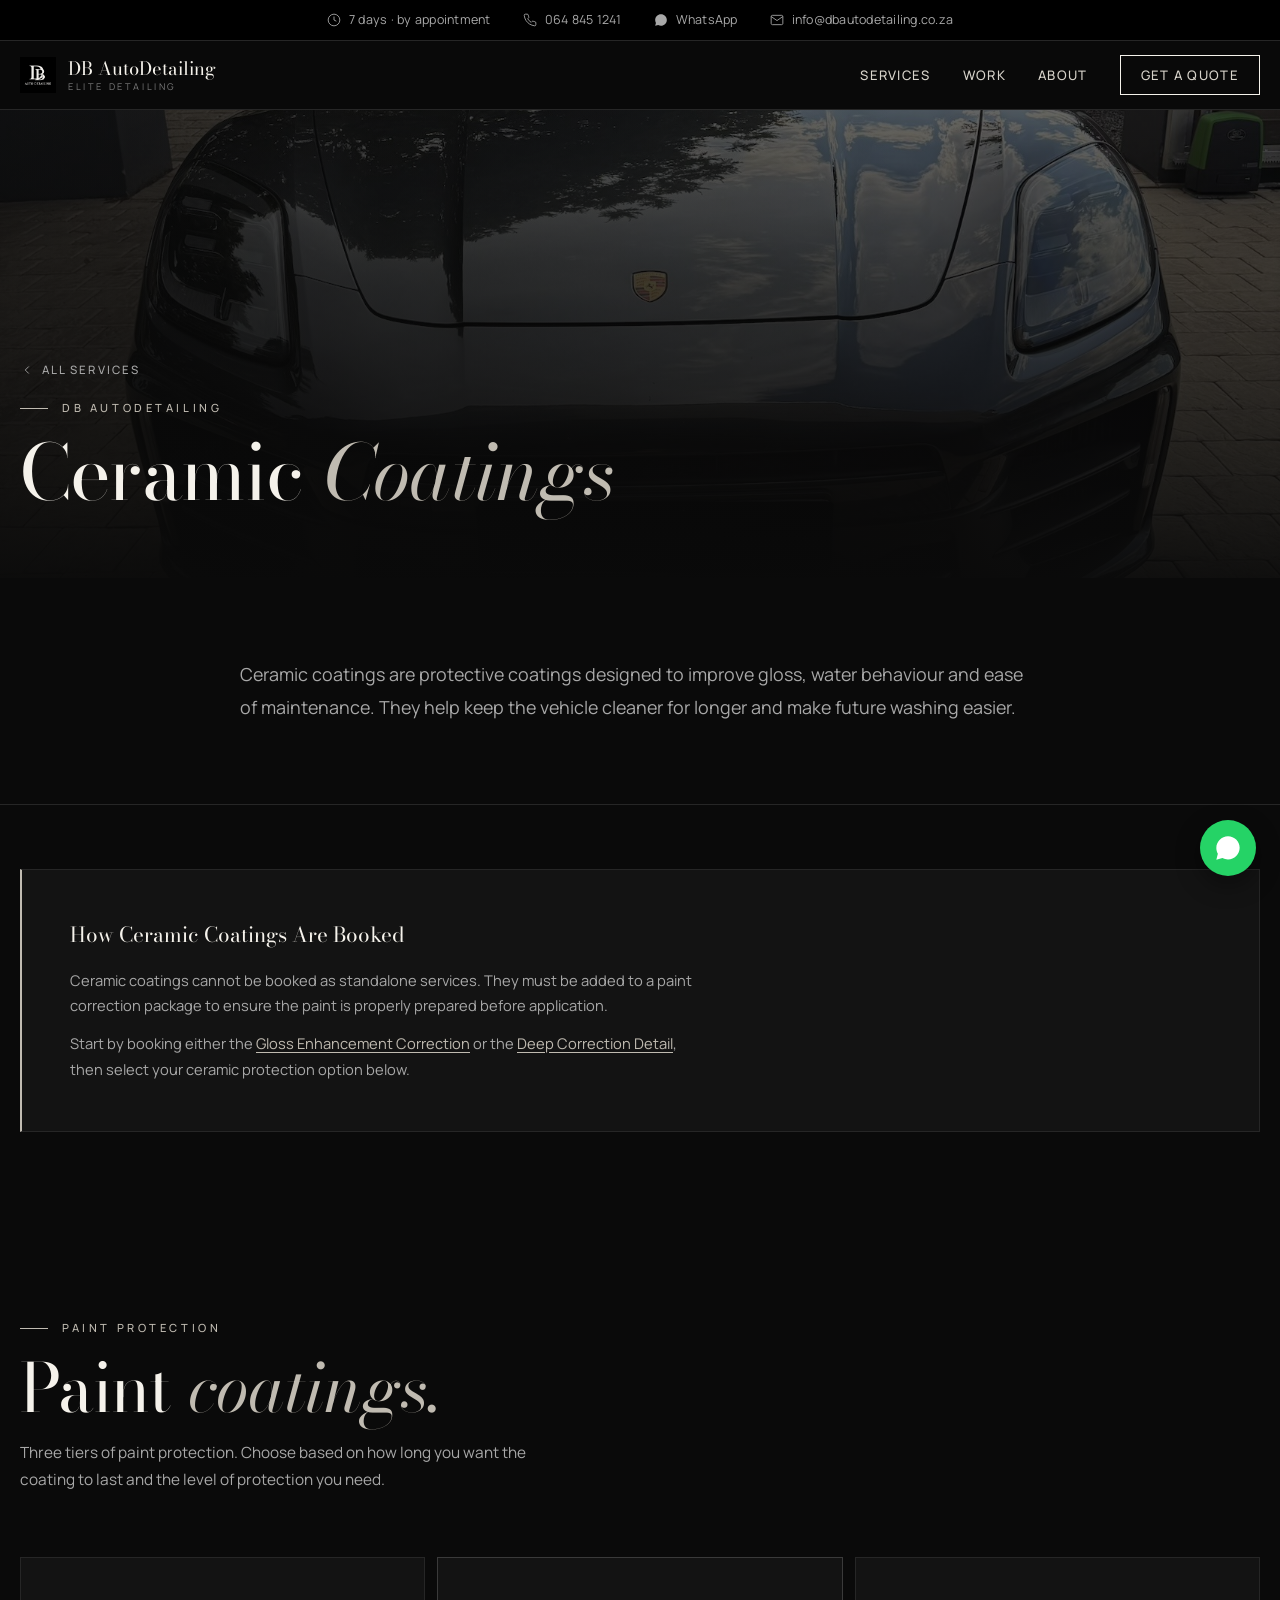
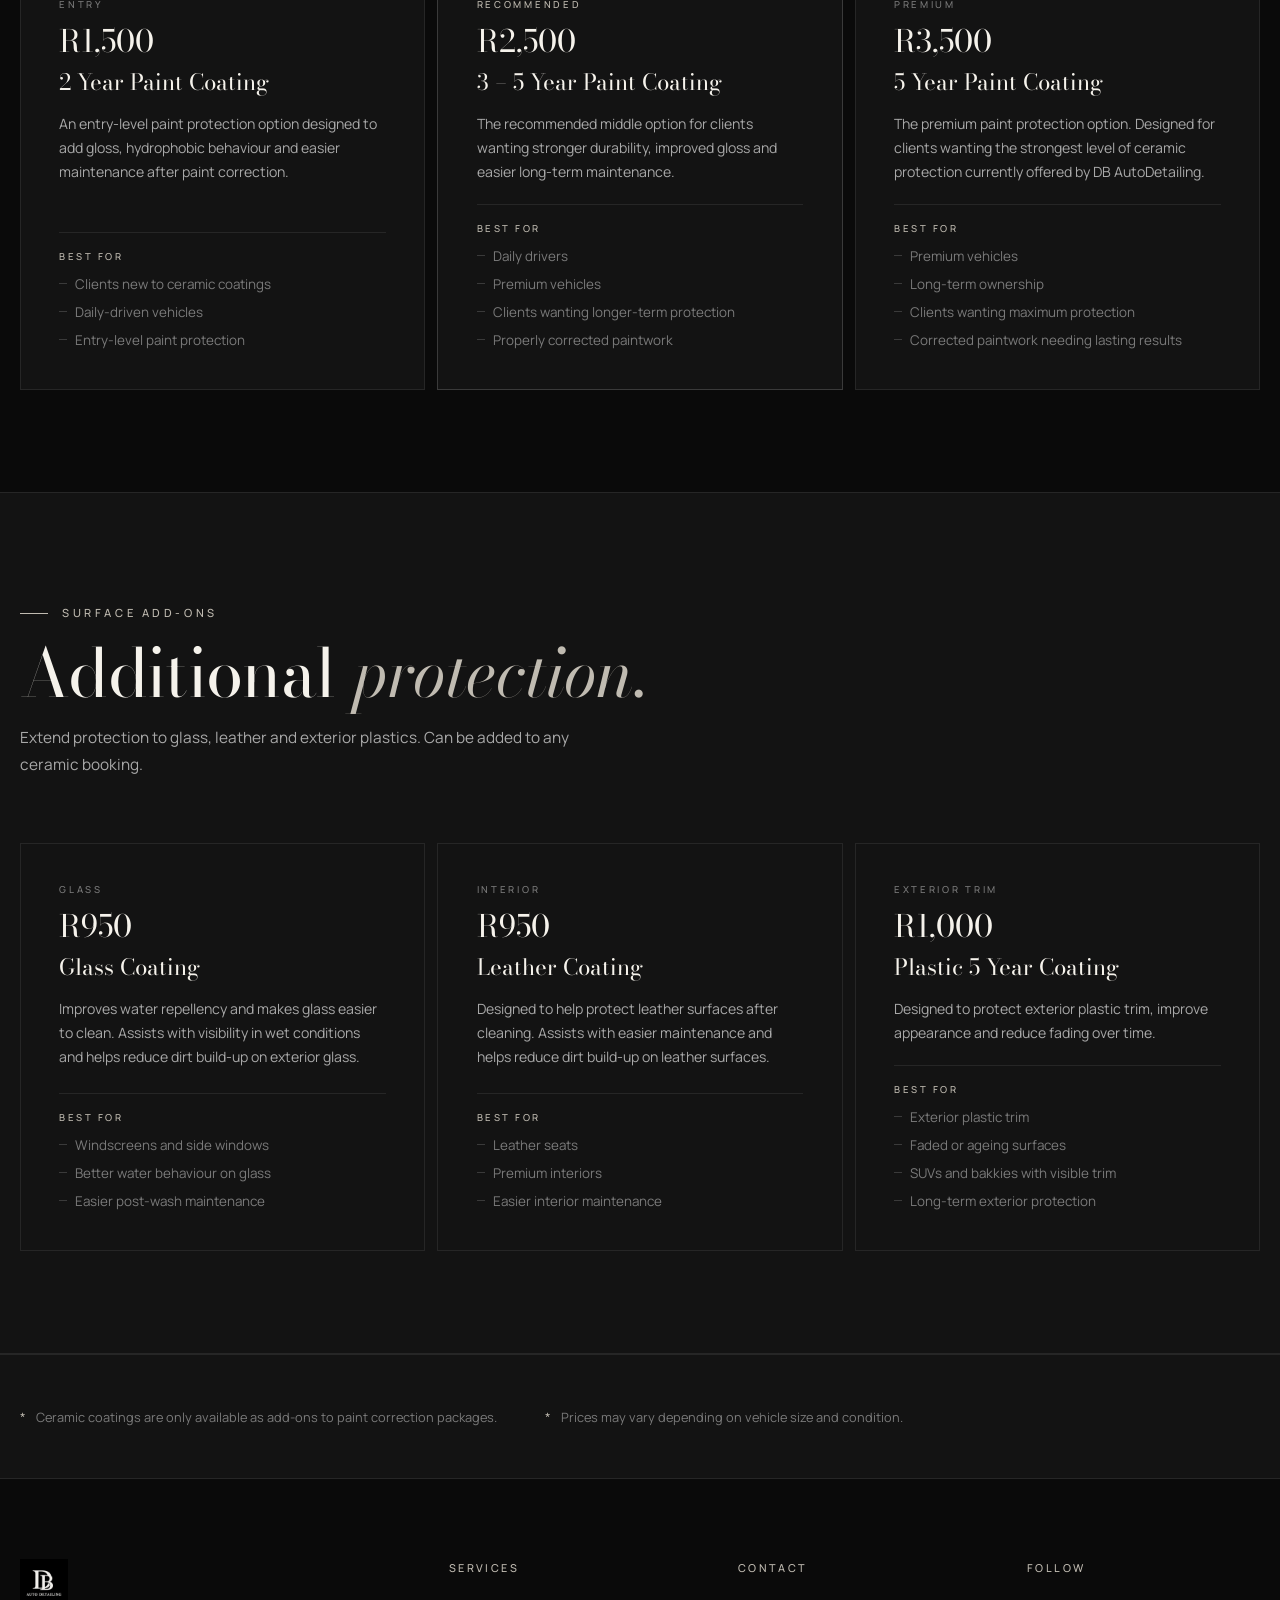
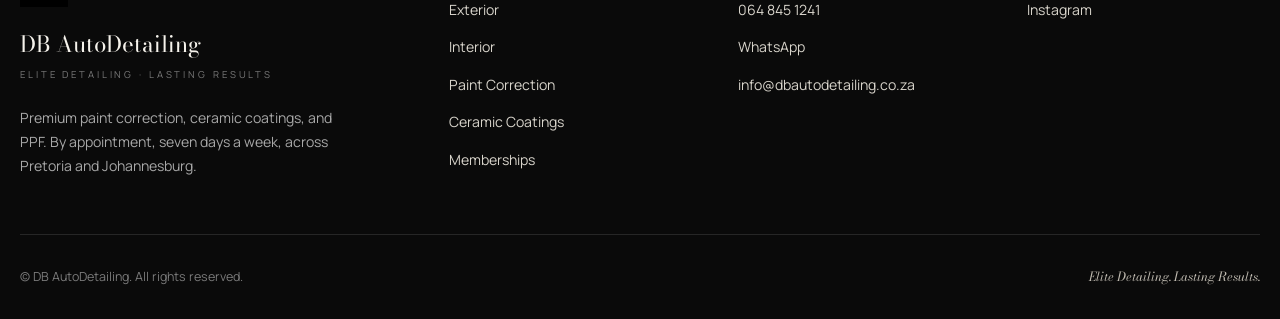
==== commit 40befe0b: "Use proper Logo.png path and update hero comment Updated image source casing from images/logo.png to" ====
--- a/ceramic-coating.html
+++ b/ceramic-coating.html
@@ -44,7 +44,7 @@
         <nav class="nav">
             <div class="nav-inner">
                 <a class="nav-brand" href="index.html">
-                    <img src="images/logo.png" alt="DB AutoDetailing logo">
+                    <img src="images/Logo.png" alt="DB AutoDetailing logo">
                     <span class="nav-brand-text">
                         DB AutoDetailing
                         <small>Elite Detailing</small>
@@ -244,7 +244,7 @@
         <div class="footer-inner">
             <div class="footer-grid">
                 <div class="footer-brand">
-                    <img src="images/logo.png" alt="DB AutoDetailing">
+                    <img src="images/Logo.png" alt="DB AutoDetailing">
                     <h3 class="footer-brand-name">DB AutoDetailing</h3>
                     <p class="footer-brand-tag">Elite Detailing · Lasting Results</p>
                     <p class="footer-brand-blurb">
--- a/styles.css
+++ b/styles.css
@@ -1431,7 +1431,6 @@
         aspect-ratio: 4 / 3;
     }
 
-    /* Always show desc on mobile (no hover) */
     .service-card-desc {
         opacity: 1;
         transform: none;
@@ -1451,35 +1450,23 @@
 }
 
 .gallery-grid {
-    display: grid;
-    grid-template-columns: repeat(12, 1fr);
-    grid-auto-rows: 140px;
-    gap: 12px;
-}
-
-/* Each cell's size and position */
-.gallery-item-1 { grid-column: span 6; grid-row: span 3; }
-.gallery-item-2 { grid-column: span 4; grid-row: span 2; }
-.gallery-item-3 { grid-column: span 2; grid-row: span 2; }
-.gallery-item-4 { grid-column: span 3; grid-row: span 1; }
-.gallery-item-5 { grid-column: span 3; grid-row: span 1; }
-.gallery-item-6 { grid-column: span 4; grid-row: span 2; }
-.gallery-item-7 { grid-column: span 4; grid-row: span 2; }
-.gallery-item-8 { grid-column: span 4; grid-row: span 2; }
-.gallery-item-9 { grid-column: span 4; grid-row: span 2; }
-
-/* Shared cell styles */
+    columns: 3;
+    column-gap: 8px;
+}
+
 .gallery-item {
     position: relative;
     overflow: hidden;
     background: var(--bg-elevated);
     display: block;
+    break-inside: avoid;
+    margin-bottom: 8px;
 }
 
 .gallery-item img {
     width: 100%;
-    height: 100%;
-    object-fit: cover;
+    height: auto;
+    display: block;
     filter: brightness(0.92);
     transition: transform 1.2s ease, filter 0.6s ease;
 }
@@ -1503,6 +1490,14 @@
     opacity: 1;
 }
 
+@media (max-width: 900px) {
+    .gallery-grid { columns: 2; }
+}
+
+@media (max-width: 500px) {
+    .gallery-grid { columns: 1; }
+}
+
 /* ============================================
    15. FOUNDER
    ============================================ */
@@ -1582,6 +1577,28 @@
     text-transform: uppercase;
     color: var(--muted);
     margin-top: 8px;
+}
+
+.founder-credentials {
+    margin-top: 32px;
+    padding-top: 32px;
+    border-top: 1px solid var(--border);
+}
+
+.founder-credentials-label {
+    font-size: 0.62rem;
+    font-weight: 500;
+    letter-spacing: 0.26em;
+    text-transform: uppercase;
+    color: var(--muted);
+    margin-bottom: 16px;
+}
+
+.founder-credential-badge {
+    width: 200px;
+    height: auto;
+    display: block;
+    opacity: 0.9;
 }
 
 /* ============================================
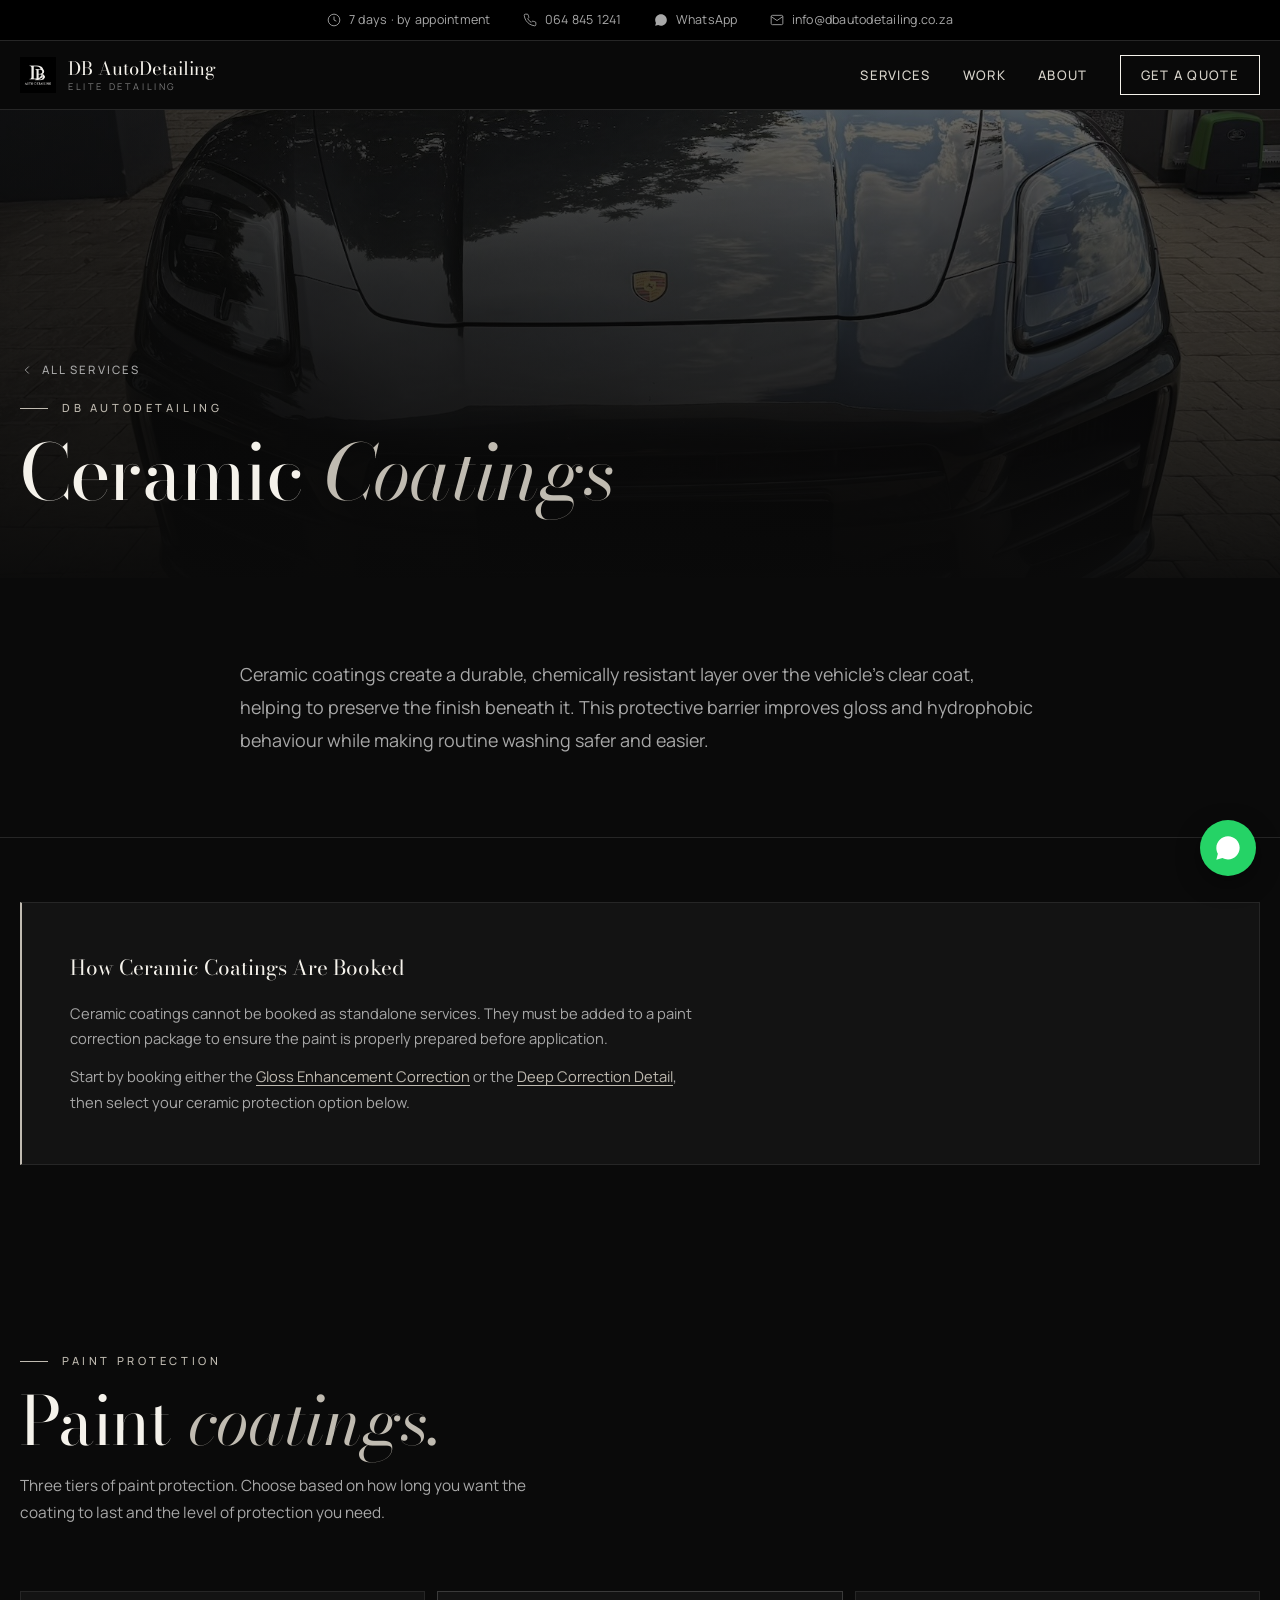
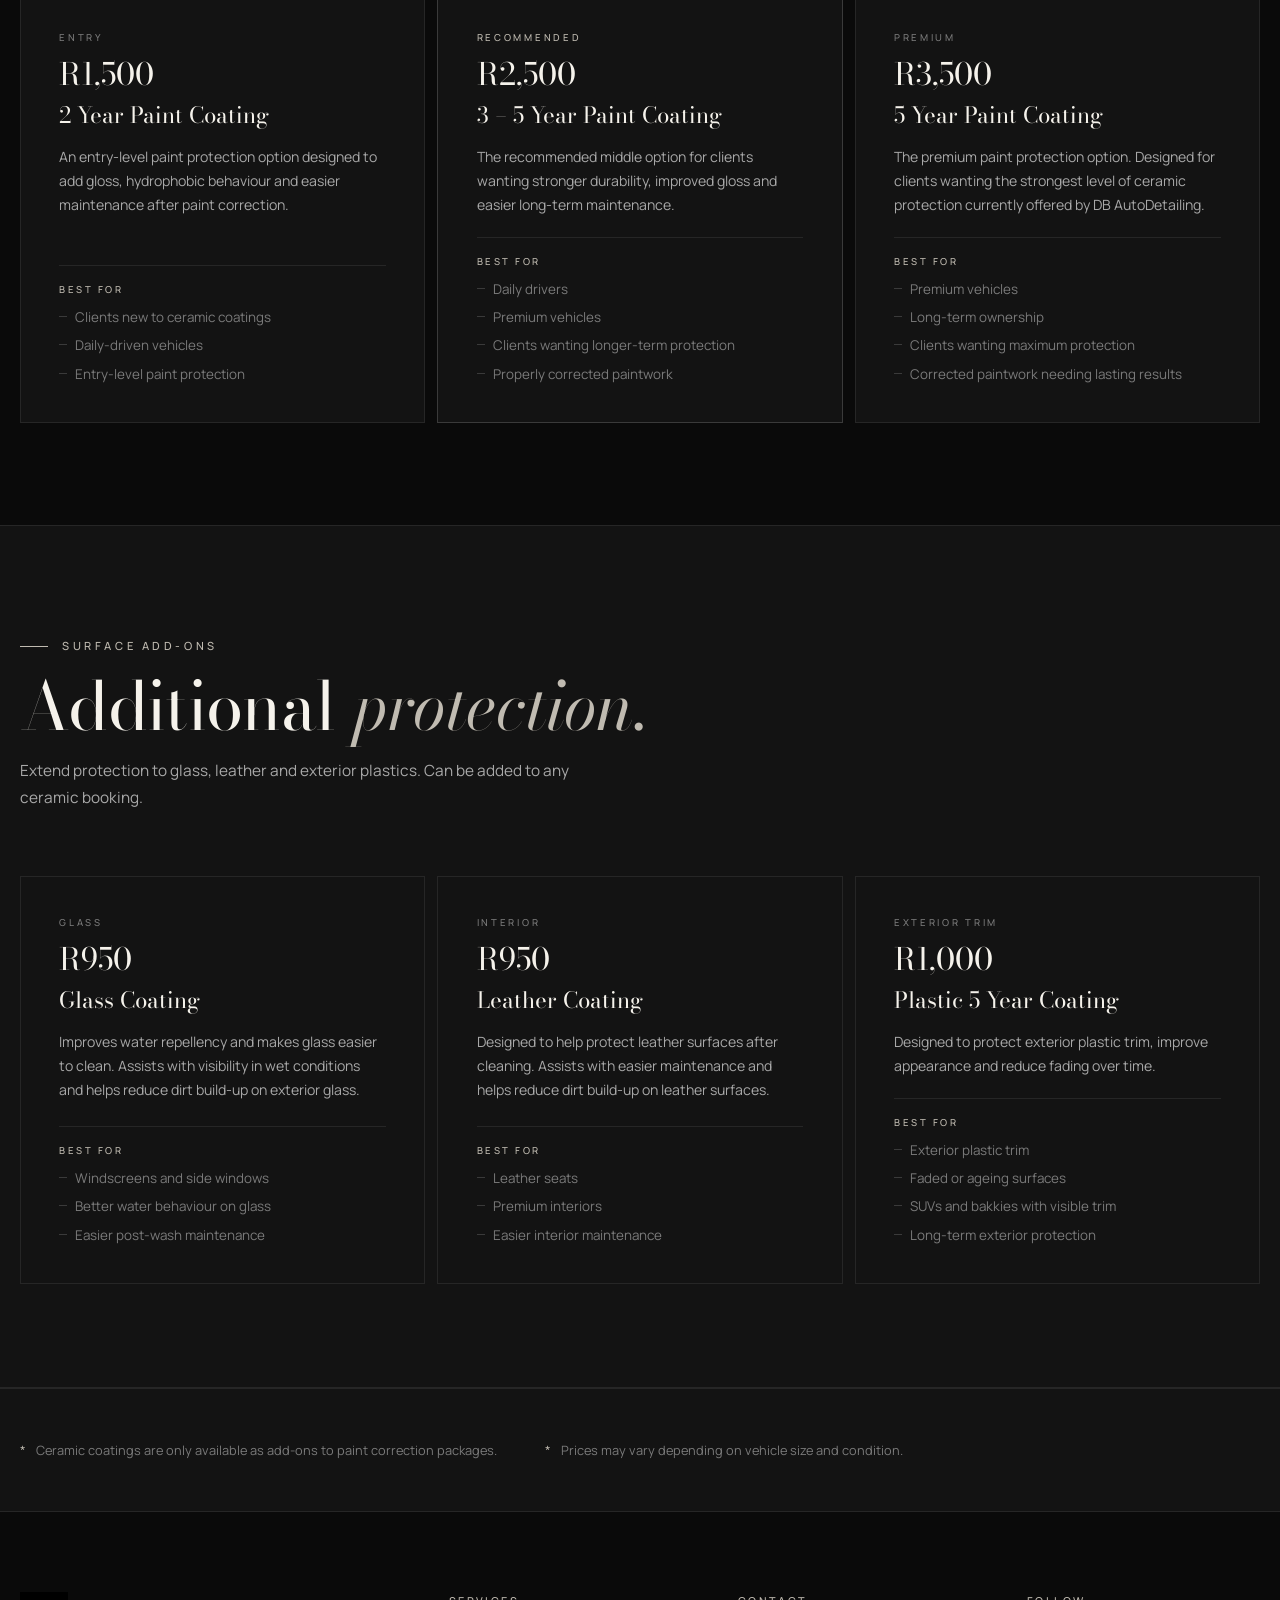
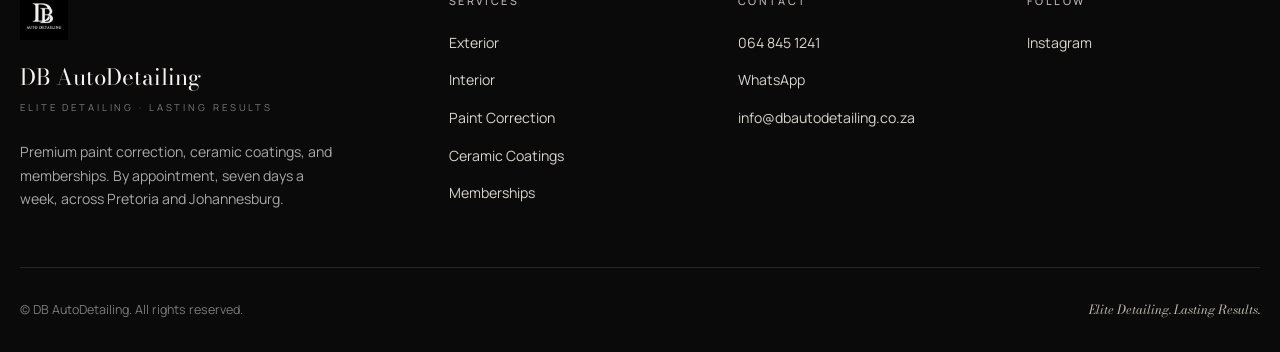
==== commit da0fe68e: "Clarify ceramic coating copy; update footer blurb Refines the ceramic coating description to emphasi" ====
--- a/ceramic-coating.html
+++ b/ceramic-coating.html
@@ -82,7 +82,7 @@
         <section class="page-intro">
             <div class="page-intro-inner">
                 <p class="page-intro-text">
-                    Ceramic coatings are protective coatings designed to improve gloss, water behaviour and ease of maintenance. They help keep the vehicle cleaner for longer and make future washing easier.
+                    Ceramic coatings create a durable, chemically resistant layer over the vehicle’s clear coat, helping to preserve the finish beneath it. This protective barrier improves gloss and hydrophobic behaviour while making routine washing safer and easier.
                 </p>
             </div>
         </section>
@@ -248,7 +248,7 @@
                     <h3 class="footer-brand-name">DB AutoDetailing</h3>
                     <p class="footer-brand-tag">Elite Detailing · Lasting Results</p>
                     <p class="footer-brand-blurb">
-                        Premium paint correction, ceramic coatings, and PPF. By appointment, seven days a week, across Pretoria and Johannesburg.
+                        Premium paint correction, ceramic coatings, and memberships. By appointment, seven days a week, across Pretoria and Johannesburg.
                     </p>
                 </div>
                 <div class="footer-col">
